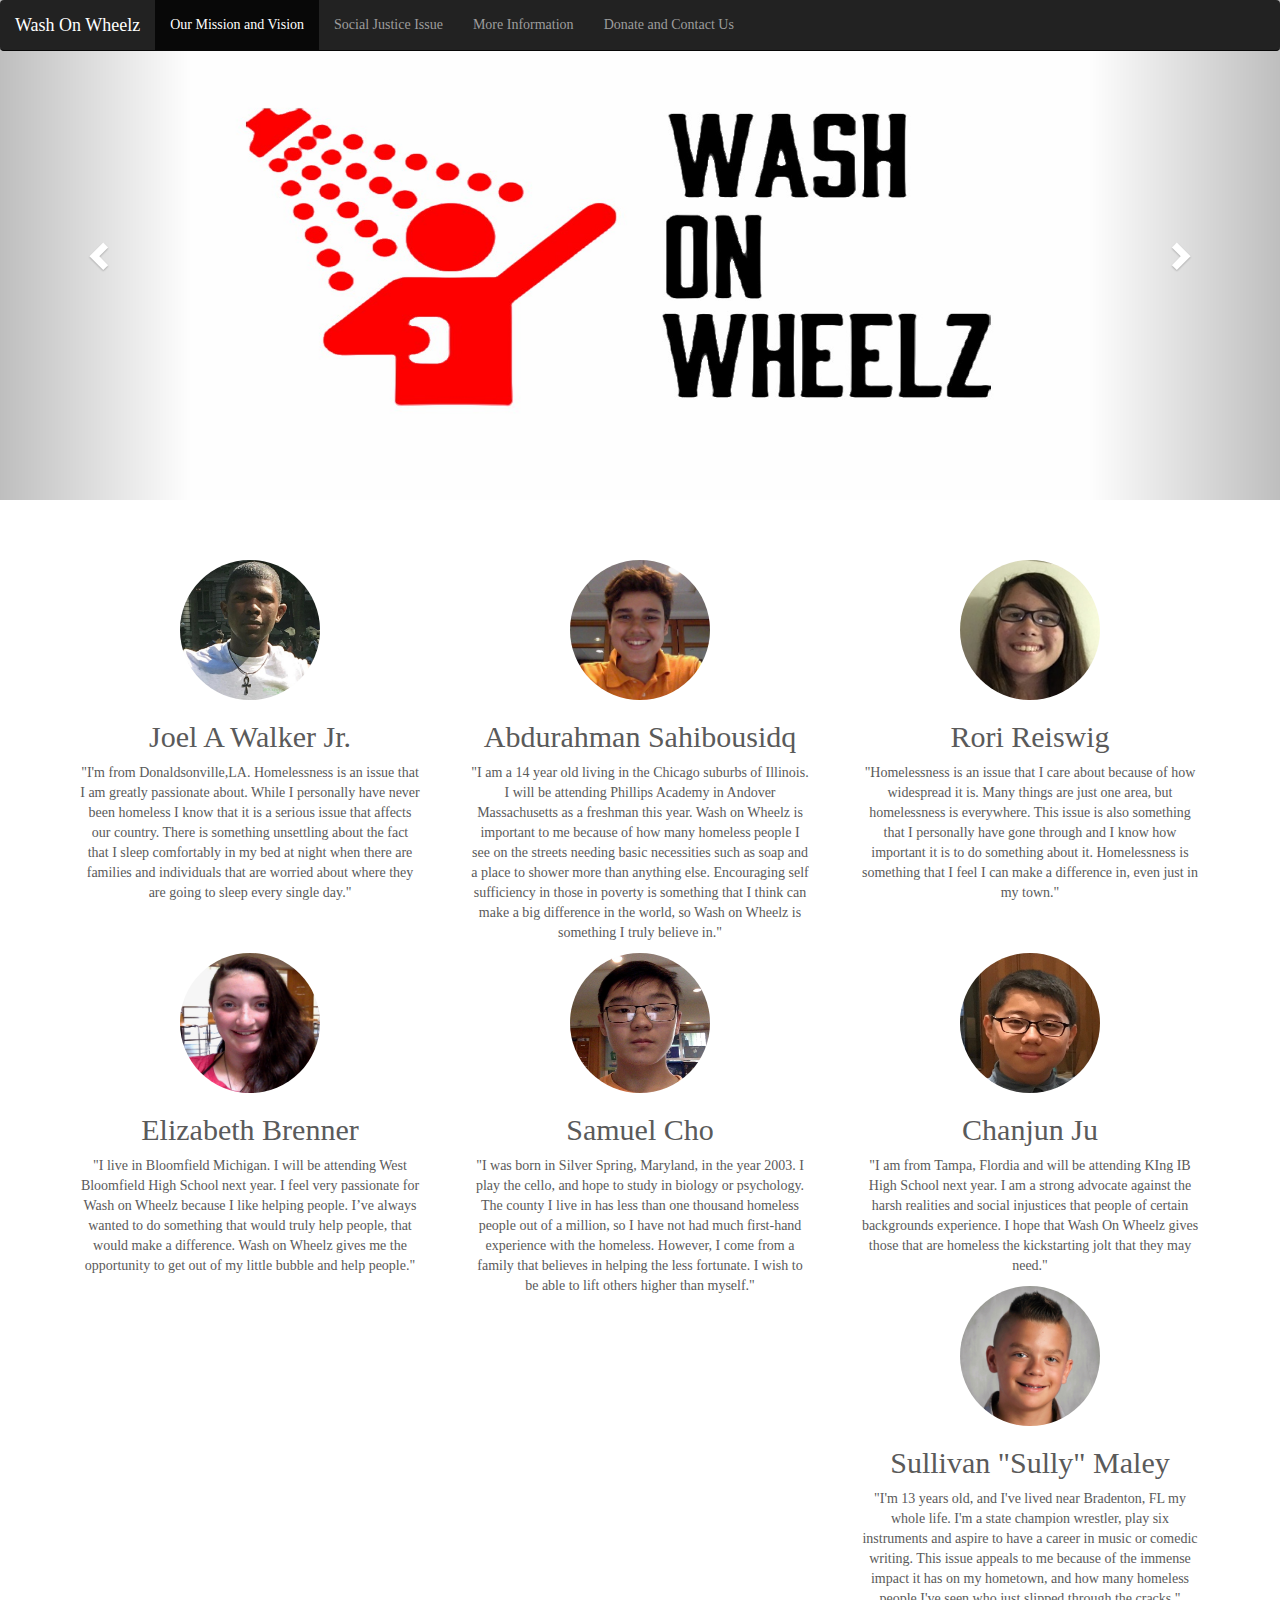
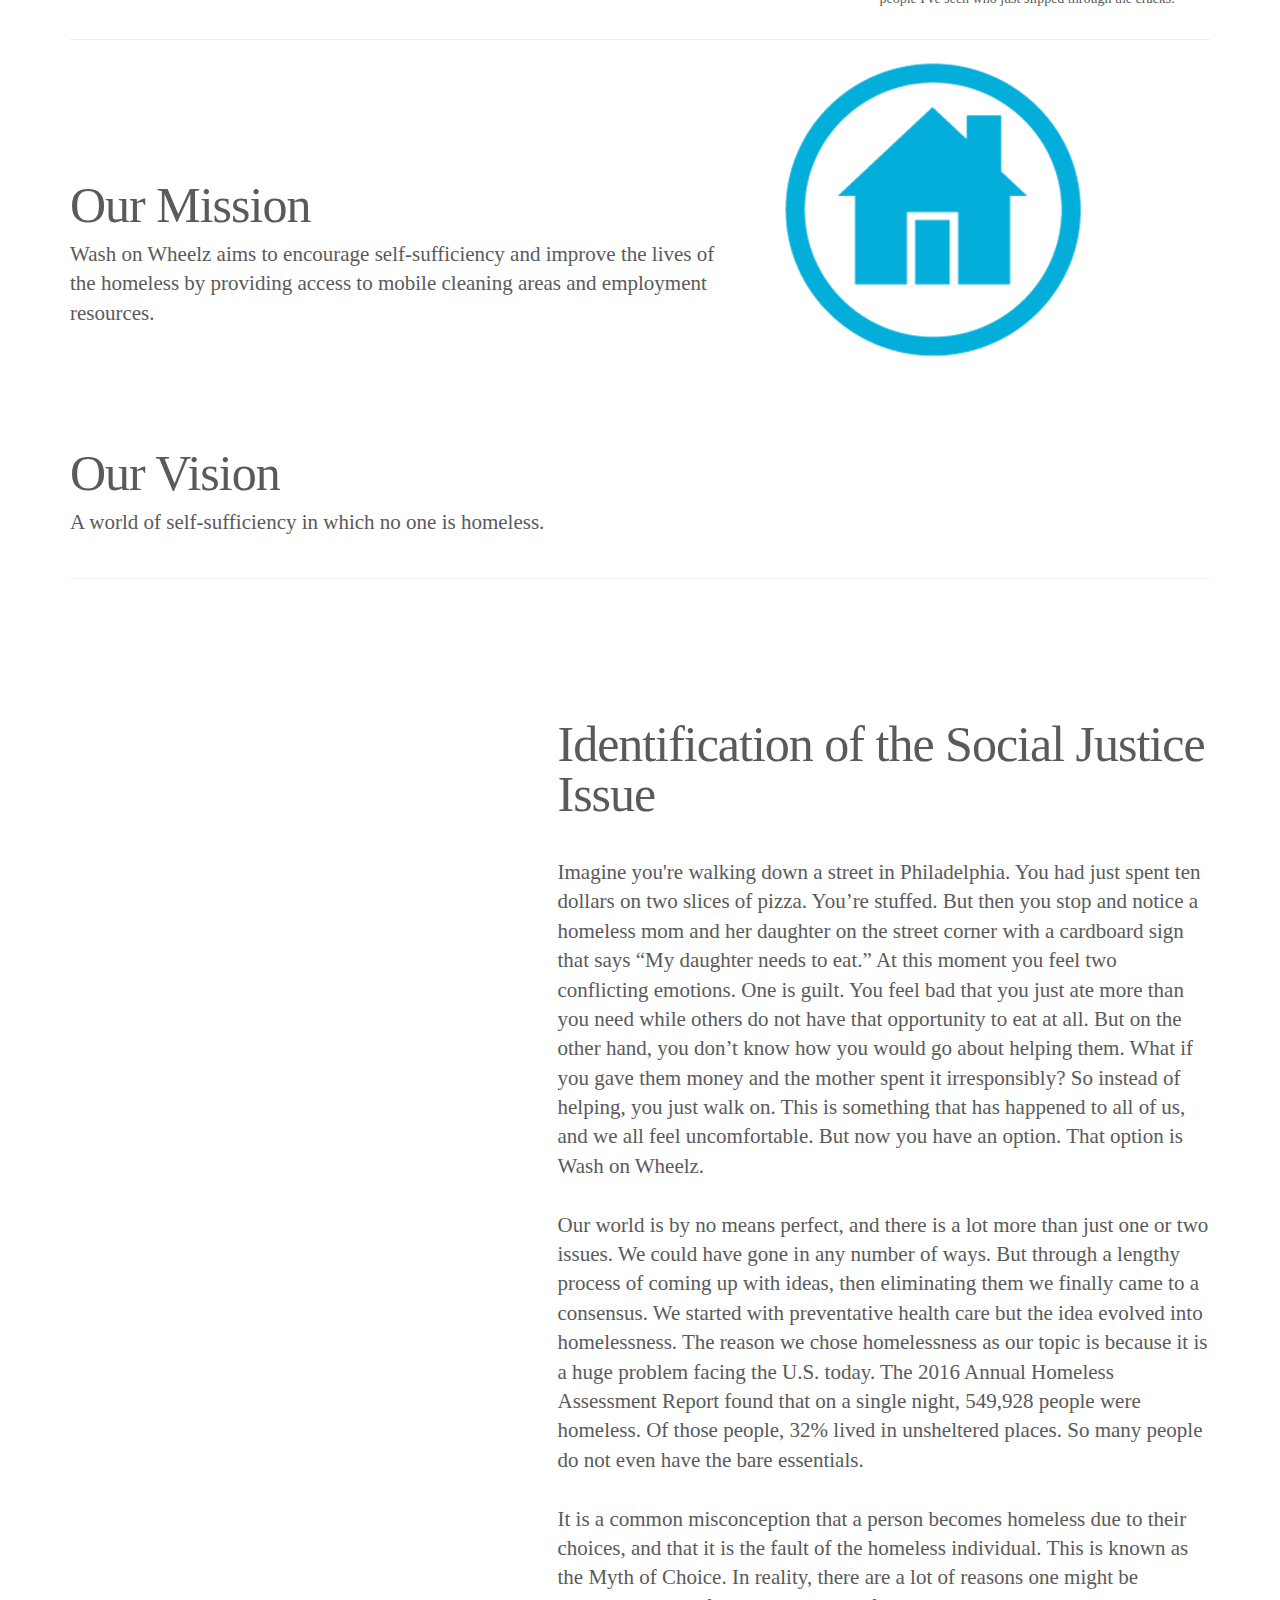
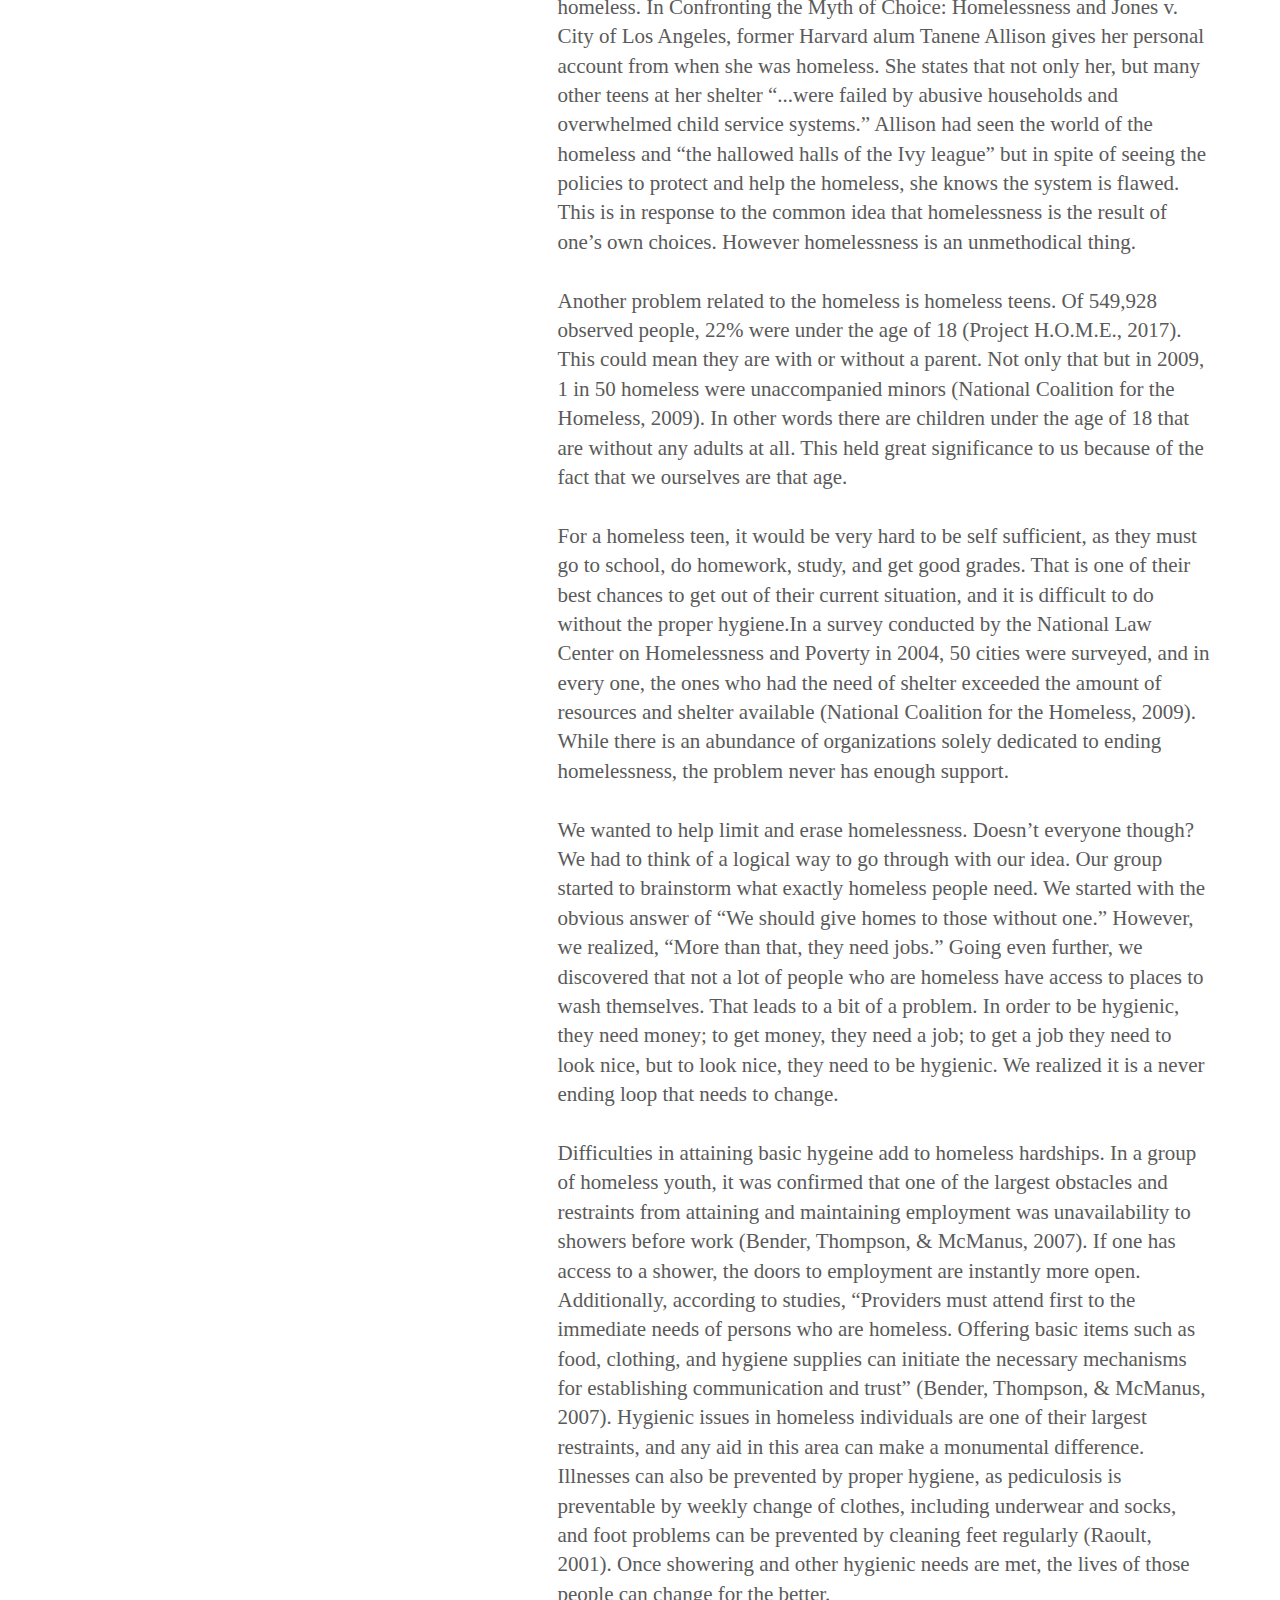
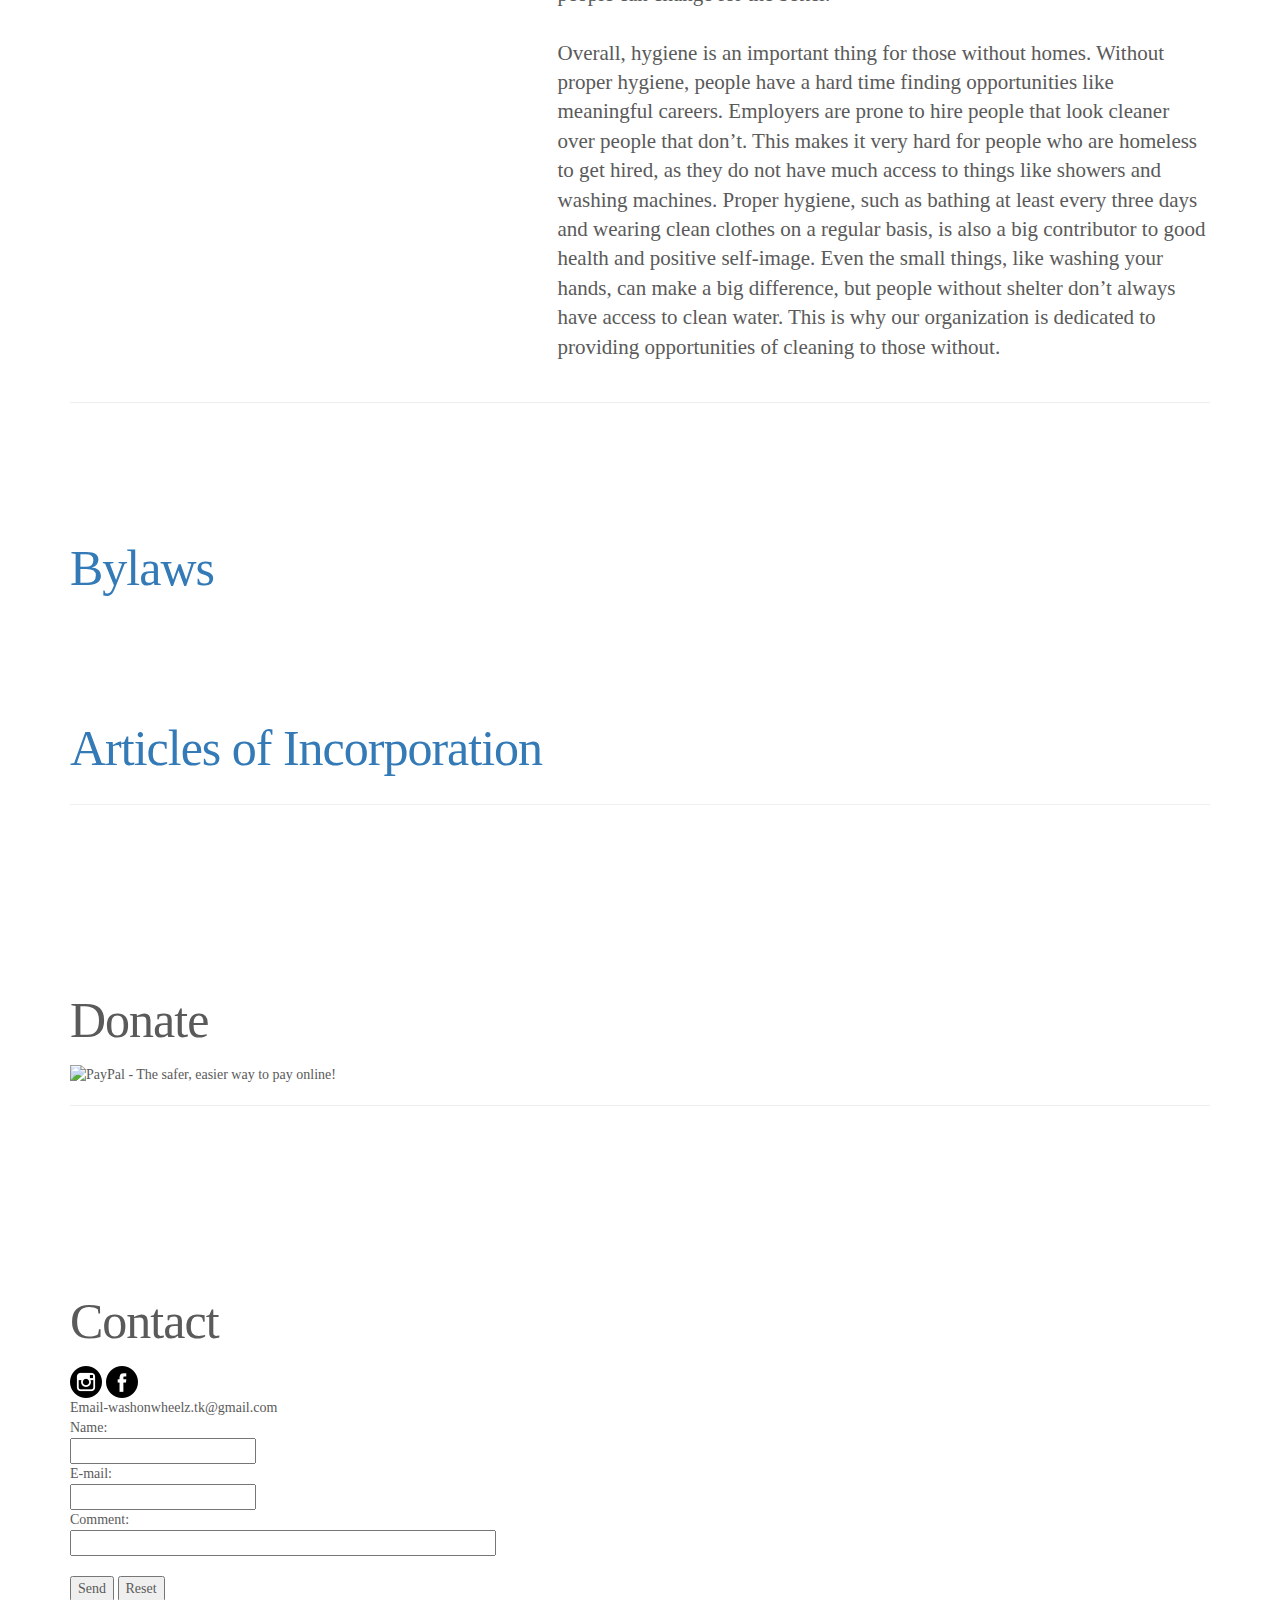
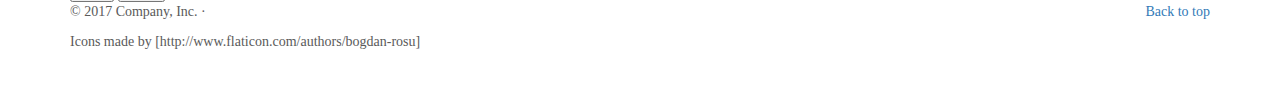
==== index.html @ 81d32723 "upload 9" ====
<!DOCTYPE html>
<html lang="en">
    <body style="font-family:futura;"></body>

        <body style="background-color:white">
    

    
  <head>
    <meta charset="utf-8">
    <meta http-equiv="X-UA-Compatible" content="IE=edge">
    <meta name="viewport" content="width=device-width, initial-scale=1">
    <!-- The above 3 meta tags *must* come first in the head; any other head content must come *after* these tags -->
    <meta name="description" content="">
    <meta name="author" content="">
    <link rel="icon" href="favicon.ico">

    <title>Wash On Wheelz</title>

    <!-- Bootstrap core CSS -->
    <link href="css/bootstrap.min.css" rel="stylesheet">

    <!-- IE10 viewport hack for Surface/desktop Windows 8 bug -->
    <link href="css/ie10-viewport-bug-workaround.css" rel="stylesheet">

    <!-- Just for debugging purposes. Don't actually copy these 2 lines! -->
    <!--[if lt IE 9]><script src="js/ie8-responsive-file-warning.js"></script><![endif]-->
    <script src="js/ie-emulation-modes-warning.js"></script>

    <!-- HTML5 shim and Respond.js for IE8 support of HTML5 elements and media queries -->
    <!--[if lt IE 9]>
      <script src="https://oss.maxcdn.com/html5shiv/3.7.3/html5shiv.min.js"></script>
      <script src="https://oss.maxcdn.com/respond/1.4.2/respond.min.js"></script>
    <![endif]-->

    <!-- Custom styles for this template -->
    <link href="css/carousel.css" rel="stylesheet">
    <link href="css/animate.css" rel="stylesheet"> </head>
<!-- NAVBAR
================================================== -->
    
  <body>
    <div class="navbar-wrapper">
      <div class="container">

        <nav class="navbar navbar-inverse navbar-fixed-top">
          <div class="container">
            <div class="navbar-header">
              <button type="button" class="navbar-toggle collapsed" data-toggle="collapse" data-target="#navbar" aria-expanded="false" aria-controls="navbar">
                <span class="sr-only">Toggle navigation</span>
                <span class="icon-bar"></span>
                <span class="icon-bar"></span>
                <span class="icon-bar"></span>
              </button>
              <a class="navbar-brand" href="#">Wash On Wheelz</a>
            </div>
            <div id="navbar" class="navbar-collapse collapse">
              <ul class="nav navbar-nav">
                <li class="active"><a href="#m/v">Our Mission and Vision</a></li>
                <li><a href="#SJI">Social Justice Issue</a></li>
                <li><a href="#info">More Information</a></li>
                <li><a href="#D/C">Donate and Contact Us</a></li>
              </ul>
            </div>
          </div>
        </nav>

      </div>
    </div>


    <!-- Carousel
    ================================================== -->
    <div id="myCarousel" class="carousel slide" data-ride="carousel">
      <!-- Indicators -->
     
      <div class="carousel-inner" role="listbox">
        <div class="item active">
          <img class="first-slide animated fadeInDown" src="img/Logo.jpg" alt="First slide">
          <div class="container">
            <div class="carousel-caption">

              
            </div>
          </div>
        </div>
        <div class="item">
          <img class="second-slide animated fadeInDown" src="img/rawImage.jpg" alt="Second slide">
          <div class="container">
            <div class="carousel-caption">
              
            
            </div>
          </div>
        </div>
        <div class="item">
          <img class="third-slide animated fadeInDown" src="img/7.jpg" alt="Third slide">
          <div class="container">
            <div class="carousel-caption">

            </div>
          </div>
        </div>
      
        <div class="item">
          <img class="fourth-slide animated fadeInDown" src="img/5.jpg" alt="Third slide">
          <div class="container">
            <div class="carousel-caption">
              
            </div>
          </div>
        </div>
          
          <div class="item">
          <img class="fifth-slide animated fadeInDown" src="img/cgroup.jpg" alt="Third slide">
          <div class="container">
            <div class="carousel-caption">
              
            </div>
          </div>
        </div>
      
      <a class="left carousel-control" href="#myCarousel" role="button" data-slide="prev">
        <span class="glyphicon glyphicon-chevron-left" aria-hidden="true"></span>
        <span class="sr-only">Previous</span>
      </a>
      <a class="right carousel-control" href="#myCarousel" role="button" data-slide="next">
        <span class="glyphicon glyphicon-chevron-right" aria-hidden="true"></span>
        <span class="sr-only">Next</span>
      </a>
    </div><!-- /.carousel -->
      </div>

    <!-- Marketing messaging and featurettes
    ================================================== -->
    <!-- Wrap the rest of the page in another container to center all the content. -->

    <div class="container marketing">

      <!-- Three columns of text below the carousel -->
      <div class="row animated zoomIn">
        <div class="col-lg-4">
          <img class="img-circle" src="img/biopic.jpg" alt="Generic placeholder image" width="140" height="140">
          <h2>Joel A Walker Jr.</h2>
          <p>"I'm from Donaldsonville,LA. Homelessness is an issue that I am greatly passionate about. While I personally have never been homeless I know that it is a serious issue that affects our country. There is something unsettling about the fact that I sleep comfortably in my bed at night when there are families and individuals that are worried about where they are going to sleep every single day."</p>
            
        
         
        </div><!-- /.col-lg-4 -->
        
          <div class="col-lg-4">
          <img class="img-circle" src="img/ab.jpg" alt="Generic placeholder image" width="140" height="140">
          <h2>Abdurahman Sahibousidq</h2>
          <p> "I am a 14 year old living in the Chicago suburbs of Illinois. I will be attending Phillips Academy in Andover Massachusetts as a freshman this year. Wash on Wheelz is important to  me because of how many homeless people I see on the streets needing basic necessities such as soap and a place to shower more than anything else. Encouraging self sufficiency in those in poverty is something that I think can make a big difference in the world, so Wash on Wheelz is something I truly believe in."</p>
          
        </div><!-- /.col-lg-4 -->
       
          <div class="col-lg-4">
          <img class="img-circle" src="img/rori.JPG" alt="Generic placeholder image" width="140" height="140">
          <h2>Rori Reiswig</h2>
          <p>"Homelessness is an issue that I care about because of how widespread it is. Many things are just one area, but homelessness is everywhere. This issue is also something that I personally have gone through and I know how important it is to do something about it. Homelessness is something that I feel I can make a difference in, even just in my town."</p>
          
            </div><!-- /.col-lg-4 -->
            </div><!-- /.row -->
           
            <div class="row animated zoomIn">
            <div class="col-lg-4">
          <img class="img-circle" src="img/lily.jpg" alt="Generic placeholder image" width="140" height="140">
         <h2>Elizabeth Brenner</h2>
          <p>"I live in Bloomfield Michigan. I will be attending West Bloomfield High School next year. I feel very passionate for Wash on Wheelz because I like helping people. I’ve always wanted to do something that would truly help people, that would make a difference. Wash on Wheelz gives me the opportunity to get out of my little bubble and help people."</p>
          
          </div><!-- /.col-lg-4 -->      
         
                
                
        <div class="col-lg-4">
          <img class="img-circle" src="img/sam.jpg" alt="Generic placeholder image" width="140" height="140">
          <h2>Samuel Cho</h2>
          <p> "I was born in Silver Spring, Maryland, in the year 2003. I play the cello, and hope to study in biology or psychology. The county I live in has less than one thousand homeless people out of a million, so I have not had much first-hand experience with the homeless. However, I come from a family that believes in helping the less fortunate. I wish to be able to lift others higher than myself."</p>
          
            </div><!-- /.col-lg-4 -->
         
            
            
        <div class="col-lg-4">
          <img class="img-circle" src="img/chan.jpg" alt="Generic placeholder image" width="140" height="140">
          <h2>Chanjun Ju</h2>
        
              <p>"I am from Tampa, Flordia and will be attending KIng IB High School next year. I am a strong advocate against the harsh realities and social injustices that people of certain backgrounds experience. I hope that Wash On Wheelz gives those that are homeless the kickstarting jolt that they may need."</p>
          
        </div><!-- /.col-lg-4 -->    
        
            <div class="col-lg-4">
          <img class="img-circle" src="img/Sully.jpg" alt="Generic placeholder image" width="140" height="140">
          <h2>Sullivan "Sully" Maley</h2>
          <p>"I'm 13 years old, and I've lived near Bradenton, FL my whole life. I'm a state champion wrestler, play six instruments and aspire to have a career in music or comedic writing. This issue appeals to me because of the immense impact it has on my hometown, and how many homeless people I've seen who just slipped through the cracks."</p>
          
        </div><!-- /.col-lg-4 -->
        </div>
      </div>
      
         
         
       <div class="container marketing">
      

      <!-- START THE FEATURETTES -->

      <hr class="featurette-divider">

      <div class="row featurette" id="m/v">
        <div class="col-md-7">
          <h2 class="featurette-heading">Our Mission</h2>
          <p class="lead"> Wash on Wheelz aims to encourage self-sufficiency and improve the lives of the homeless by providing access to mobile cleaning areas and employment resources.
</p>
            
            <h2 class="featurette-heading">Our Vision </h2>
          <p class="lead">A world of self-sufficiency in which no one is homeless.
</p>
        </div>
        
          <div class="col-md-4">
         <img class="featurette-image img-responsive center-block" data-
              src="img/unnamed.png" alt="house">
            
        </div>
      </div>

      <hr class="featurette-divider">

      <div class="row featurette" id="SJI">
        <div class="col-md-7 col-md-push-5">
          <h2 class="featurette-heading">Identification of the Social Justice Issue</h2>
          <p class="lead">
  <br>Imagine you're walking down a street in Philadelphia. You had just spent ten dollars on two slices of pizza. You’re stuffed. But then you stop and notice a homeless mom and her daughter on the street corner with a cardboard sign that says “My daughter needs to eat.” At this moment you feel two conflicting emotions. One is guilt. You feel bad that you just ate more than you need while others do not have that opportunity to eat at all. But on the other hand, you don’t know how you would go about helping them. What if you gave them money and the mother spent it irresponsibly? So instead of helping, you just walk on. This is something that has happened to all of us, and we all feel uncomfortable. But now you have an option. That option is Wash on Wheelz.<br>
	<br>Our world is by no means perfect, and there is a lot more than just one or two issues. We could have gone in any number of ways. But through a lengthy process of coming up with ideas, then eliminating them we finally came to a consensus. We started with preventative health care but the idea evolved into homelessness. The reason we chose homelessness as our topic is because it is a huge problem facing the U.S. today. The 2016 Annual Homeless Assessment Report found that on a single night, 549,928 people were homeless. Of those people, 32% lived in unsheltered places. So many people do not even have the bare essentials.<br>
	<br>It is a common misconception that a person becomes homeless due to their choices, and that it is the fault of the homeless individual. This is known as the Myth of Choice. In reality, there are a lot of reasons one might be homeless. In Confronting the Myth of Choice: Homelessness and Jones v. City of Los Angeles, former Harvard alum Tanene Allison gives her personal account from when she was homeless. She states that not only her, but many other teens at her shelter “...were failed by abusive households and overwhelmed child service systems.” Allison had seen the world of the homeless and “the hallowed halls of the Ivy league” but in spite of seeing the policies to protect and help the homeless, she knows the system is flawed. This is in response to the common idea that homelessness is the result of one’s own choices. However homelessness is an unmethodical thing.<br>
 <br>Another problem related to the homeless is homeless teens. Of 549,928 observed people, 22% were under the age of 18 (Project H.O.M.E., 2017). This could mean they are with or without a parent. Not only that but in 2009, 1 in 50 homeless were unaccompanied minors (National Coalition for the Homeless, 2009). In other words there are children under the age of 18 that are without any adults at all. This held great significance to us because of the fact that we ourselves are that age.<br> 
<br>For a homeless teen, it would be very hard to be self sufficient, as they must go to school, do homework, study, and get good grades. That is one of their best chances to get out of their current situation, and it is difficult to do without the proper hygiene.In a survey conducted by the National Law Center on Homelessness and Poverty in 2004, 50 cities were surveyed, and in every one, the ones who had the need of shelter exceeded the amount of resources and shelter available (National Coalition for the Homeless, 2009). While there is an abundance of organizations solely dedicated to ending homelessness, the problem never has enough support.<br>
<br>We wanted to help limit and erase homelessness. Doesn’t everyone though? We had to think of a logical way to go through with our idea. Our group started to brainstorm what exactly homeless people need. We started with the obvious answer of “We should give homes to those without one.” However, we realized, “More than that, they need jobs.” Going even further, we discovered that not a lot of people who are homeless have access to places to wash themselves. That leads to a bit of a problem. In order to be hygienic, they need money; to get money, they need a job; to get a job they need to look nice, but to look nice, they need to be hygienic. We realized it is a never ending loop that needs to change.<br>
<br>Difficulties in attaining basic hygeine add to homeless hardships. In a group of homeless youth, it was confirmed that one of the largest obstacles and restraints from attaining and maintaining employment was unavailability to showers before work (Bender, Thompson, & McManus, 2007). If one has access to a shower, the doors to employment are instantly more open. Additionally, according to studies, “Providers must attend first to the immediate needs of persons who are homeless. Offering basic items such as food, clothing, and hygiene supplies can initiate the necessary mechanisms for establishing communication and trust” (Bender, Thompson, & McManus, 2007). Hygienic issues in homeless individuals are one of their largest restraints, and any aid in this area can make a monumental difference. Illnesses can also be 	prevented by proper hygiene, as pediculosis is preventable by weekly change of clothes, including underwear and socks, and foot problems can be prevented by cleaning feet regularly (Raoult, 2001). Once showering and other hygienic needs are met, the lives of those people can change for the better.<br>
<br>Overall, hygiene is an important thing for those without homes. Without proper hygiene, people have a hard time finding opportunities like meaningful careers. Employers are prone to hire people that look cleaner over people that don’t. This makes it very hard for people who are homeless to get hired, as they do not have much access to things like showers and washing machines. Proper hygiene, such as bathing at least every three days and wearing clean clothes on a regular basis, is also a big contributor to good health and positive self-image. Even the small things, like washing your hands, can make a big difference, but people without shelter don’t always have access to clean water. This is why our organization is dedicated to providing opportunities of cleaning to those without. 


</p>
        </div>
        <div class="col-md-5 col-md-pull-7">
    
        </div>
      </div>

      <hr class="featurette-divider">

      <div class="row featurette" id="info">
        <div class="col-md-7">
          <h3 class="featurette-heading"> <a href="img/bylaws.pdf" target="_blank">Bylaws</a></h3>
        </div>
      </div>
          
          <div class="row featurette">
        <div class="col-md-7">
          <h3 class="featurette-heading"> <a href="img/A1.pdf" target="_blank">Articles of Incorporation</a></h3>
        </div>
          
          
          
        <div class="col-md-7 col-md-push-5">
          
        </div>
      </div>

      <hr class="featurette-divider">
              <div class="row featurette" id="D/C">
        <div class="col-md-7">
          <h2 class="featurette-heading"><br>Donate</h2>
            <p class="lead"></p>
              <form action="https://www.paypal.com/cgi-bin/webscr" method="post" target="_blank">
<input type="hidden" name="cmd" value="_donations">
<input type="hidden" name="business" value="3ZB4UK7BJDA9W">
<input type="hidden" name="lc" value="US">
<input type="hidden" name="item_name" value="Wash on Wheels">
<input type="hidden" name="currency_code" value="USD">
<input type="hidden" name="bn" value="PP-DonationsBF:donatebutton.gif:NonHosted">
                                 
                  
<input type="image" src="http://images.acswebnetworks.com/1/2021/donatebutton.gif" border="0" name="submit" alt="PayPal - The safer, easier way to pay online!">
<img alt="" border="0" src="https://www.paypalobjects.com/en_US/i/scr/pixel.gif" width="1" height="1">
                  
</form> 
                  </div>             

        </div>
          <div>       
         <hr class="featurette-divider">
              <div class="row featurette">
            <div class="col-md-7">
         <h2 class="featurette-heading"><br>Contact</h2>
          
            <p class="lead"></p>
                <a href="https://www.instagram.com/washonwheelz/"
                 target="_blank"><img src="img/igicon.png"/></a>
                
               
                <a href="https://www.facebook.com/WOWZ2017/"
                    target="_blank"><img src="img/fblogo.png"/></a>
           
                <br>Email-washonwheelz.tk@gmail.com
            
                
            

<form action="mailto:someone@example.com" method="post" enctype="text/plain">
Name:<br>
<input type="text" name="name"><br>
E-mail:<br>
<input type="text" name="mail"><br>
Comment:<br>
<input type="text" name="comment" size="50"><br><br>
<input type="submit" value="Send">
<input type="reset" value="Reset">
</form>
                
                
        </div>
        <div class="col-md-5 col-md-pull-7">
          
            
          
                  </div>
      </div>
           </div>
           

      <!-- /END THE FEATURETTES -->


      <!-- FOOTER -->
      <footer>
        <p class="pull-right"><a href="#">Back to top</a></p>
          <p>&copy; 2017 Company, Inc. &middot;</p> 
          <p>Icons made by [http://www.flaticon.com/authors/bogdan-rosu] </p>
      </footer>

    </div><!-- /.container -->


    <!-- Bootstrap core JavaScript
    ================================================== -->
    <!-- Placed at the end of the document so the pages load faster -->
    <script src="https://ajax.googleapis.com/ajax/libs/jquery/1.12.4/jquery.min.js"></script>
    <script>window.jQuery || document.write('<script src="js/vendor/jquery.min.js"><\/script>')</script>
    <script src="js/bootstrap.min.js"></script>
    <!-- Just to make our placeholder images work. Don't actually copy the next line! -->
    <script src="js/vendor/holder.min.js"></script>
    <!-- IE10 viewport hack for Surface/desktop Windows 8 bug -->
    <script src="js/ie10-viewport-bug-workaround.js"></script>
                
 </body>
        </body>
  
</html>
---- css/ie10-viewport-bug-workaround.css ----
/*!
 * IE10 viewport hack for Surface/desktop Windows 8 bug
 * Copyright 2014-2015 Twitter, Inc.
 * Licensed under MIT (https://github.com/twbs/bootstrap/blob/master/LICENSE)
 */

/*
 * See the Getting Started docs for more information:
 * http://getbootstrap.com/getting-started/#support-ie10-width
 */
@-ms-viewport     { width: device-width; }
@-o-viewport      { width: device-width; }
@viewport         { width: device-width; }
---- css/carousel.css ----
/* GLOBAL STYLES
-------------------------------------------------- */
/* Padding below the footer and lighter body text */

body {
  padding-bottom: 40px;
  color: #5a5a5a;
}


/* CUSTOMIZE THE NAVBAR
-------------------------------------------------- */

/* Special class on .container surrounding .navbar, used for positioning it into place. */
.navbar-wrapper {
  position: absolute;
  top:0;
  right: 0;
  left: 0;
  z-index: 20;
}

/* Flip around the padding for proper display in narrow viewports */
.navbar-wrapper > .container {
  padding-right: 0;
  padding-left: 0;
}
.navbar-wrapper .navbar {
  padding-right: 15px;
  padding-left: 15px;
}
.navbar-wrapper .navbar .container {
  width: auto;
}


/* CUSTOMIZE THE CAROUSEL
-------------------------------------------------- */

/* Carousel base class */
.carousel {
  height: 500px;
  margin-bottom: 60px;
}
/* Since positioning the image, we need to help out the caption */
.carousel-caption {
  z-index: 10;
}

/* Declare heights because of positioning of img element */
.carousel .item {
  height: 500px;
  background-color: #777;
}
.carousel-inner > .item > img {
  position: absolute;
  top: 0;
  left: 0;
  min-width: 100%;
  height: 500px;
}


/* MARKETING CONTENT
-------------------------------------------------- */

/* Center align the text within the three columns below the carousel */
.marketing .col-lg-4 {
  margin-bottom: 0px;
  text-align: center;
}
.marketing h2 {
  font-weight: normal;
}
.marketing .col-lg-4 p {
  margin-right: 10px;
  margin-left: 10px;
}


/* Featurettes
------------------------- */

.featurette-divider {
  margin: 20px 0; /* Space out the Bootstrap <hr> more */
}

/* Thin out the marketing headings */
.featurette-heading {
  font-weight: 300;
  line-height: 1;
  letter-spacing: -1px;
}


/* RESPONSIVE CSS
-------------------------------------------------- */

@media (min-width: 768px) {
  /* Navbar positioning foo */
  .navbar-wrapper {
    margin-top: 20px;
  }
  .navbar-wrapper .container {
    padding-right: 15px;
    padding-left: 15px;
  }
  .navbar-wrapper .navbar {
    padding-right: 0;
    padding-left: 0;
  }

  /* The navbar becomes detached from the top, so we round the corners */
  .navbar-wrapper .navbar {
    border-radius: 4px;
  }

  /* Bump up size of carousel content */
  .carousel-caption p {
    margin-bottom: 20px;
    font-size: 21px;
    line-height: 1.4;
  }

  .featurette-heading {
    font-size: 50px;
  }
}

@media (min-width: 992px) {
  .featurette-heading {
    margin-top: 120px;
  }
}
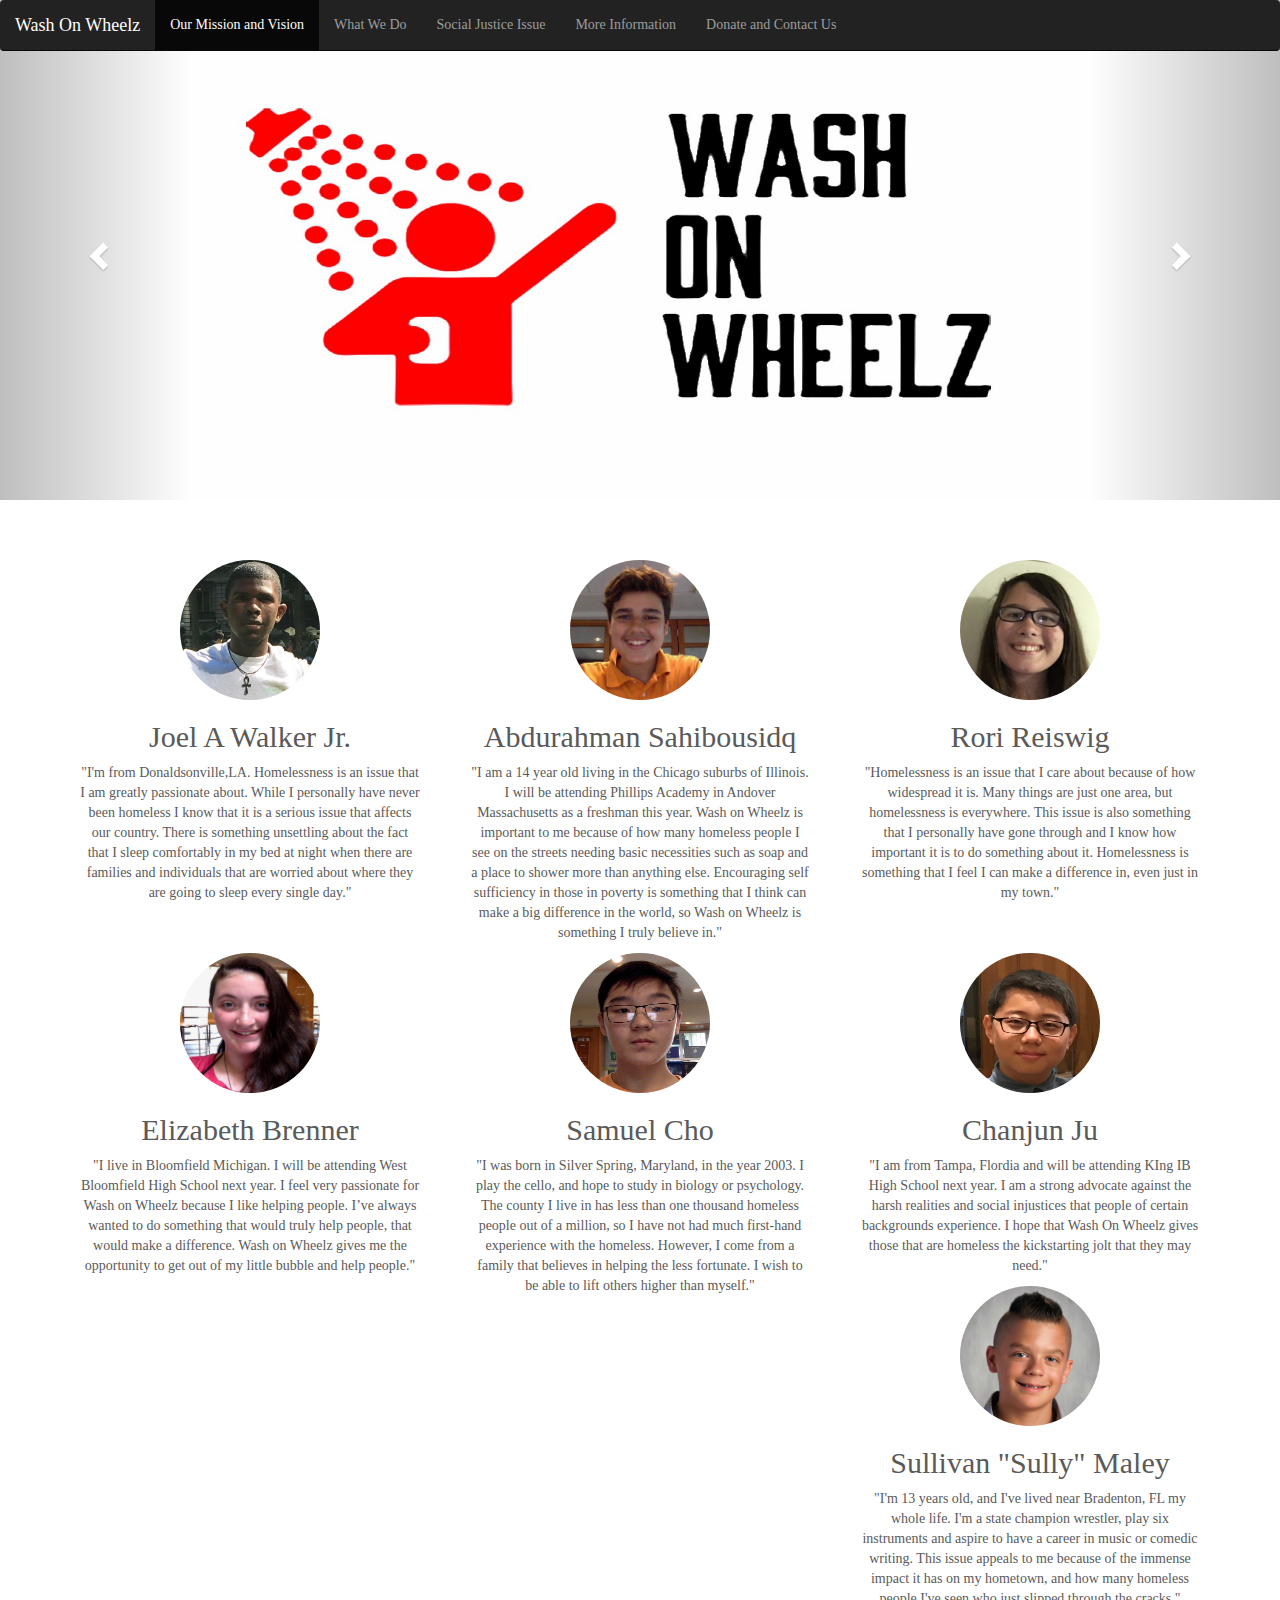
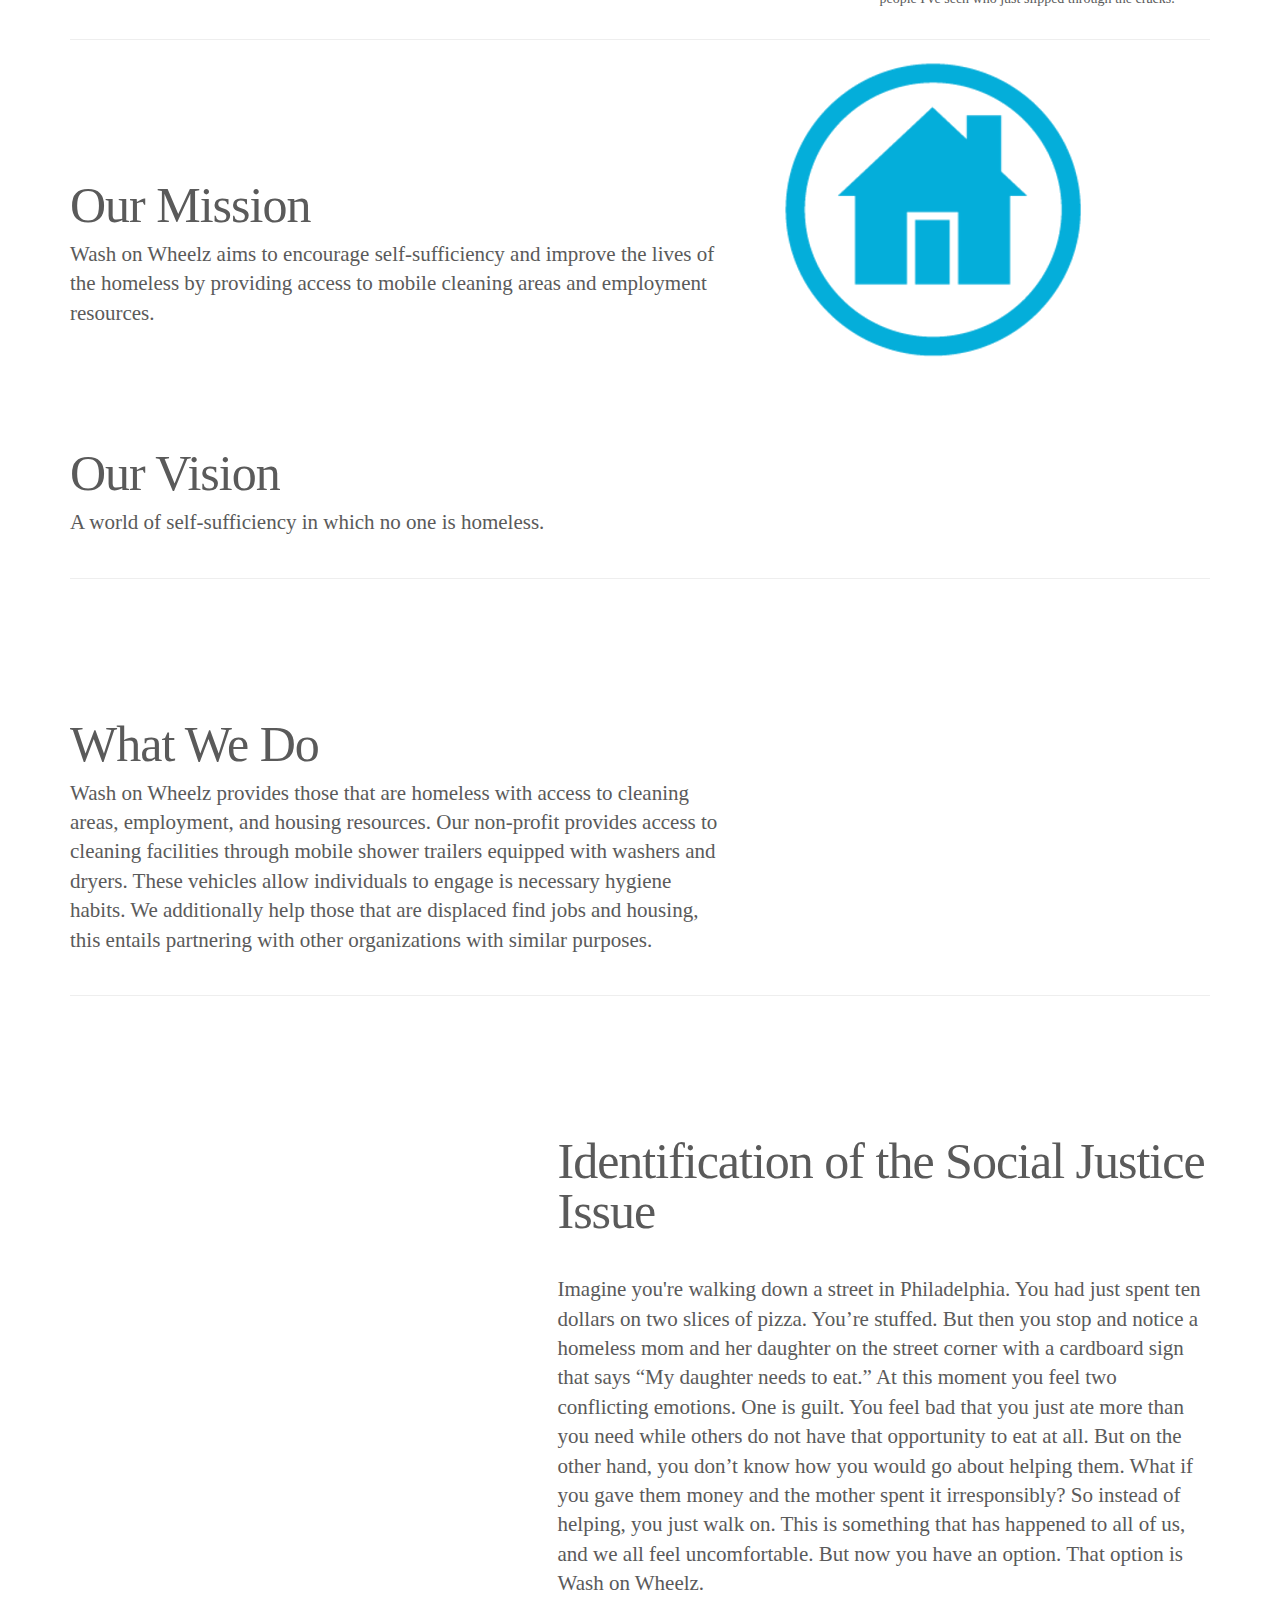
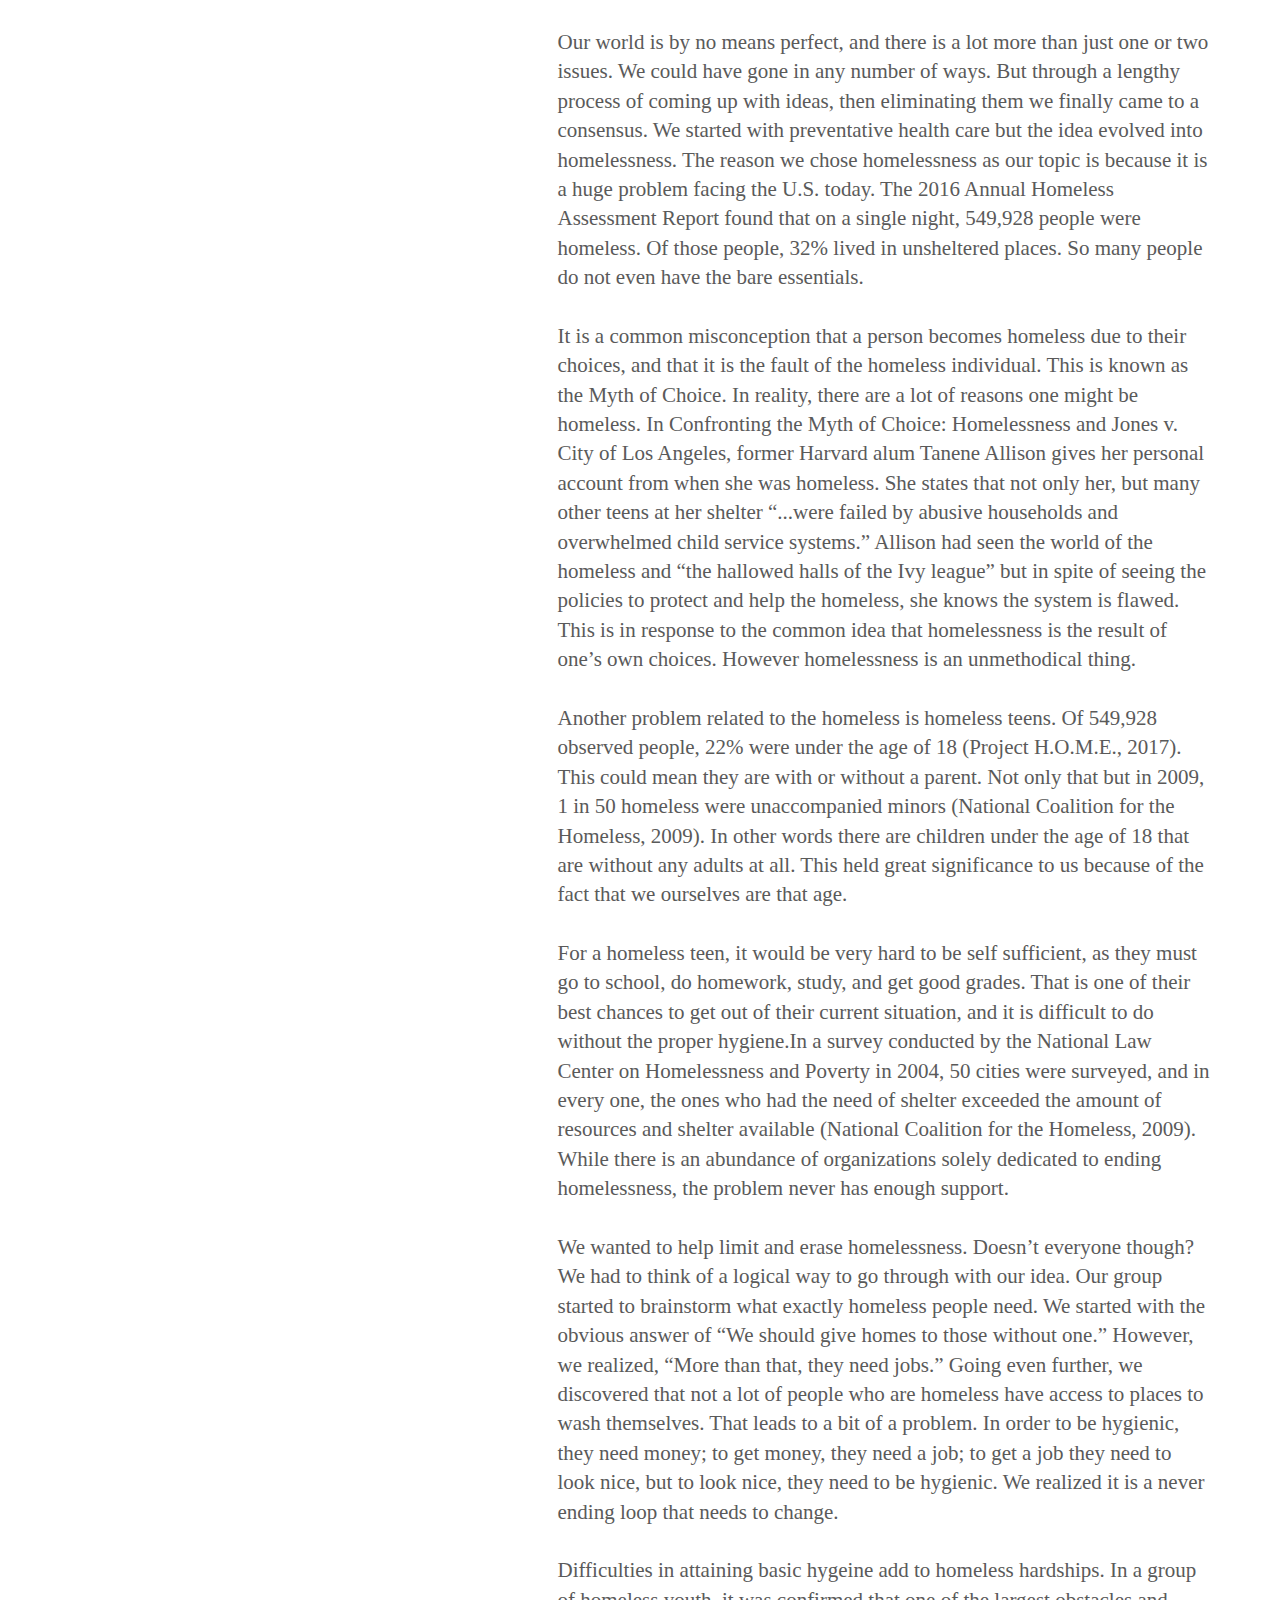
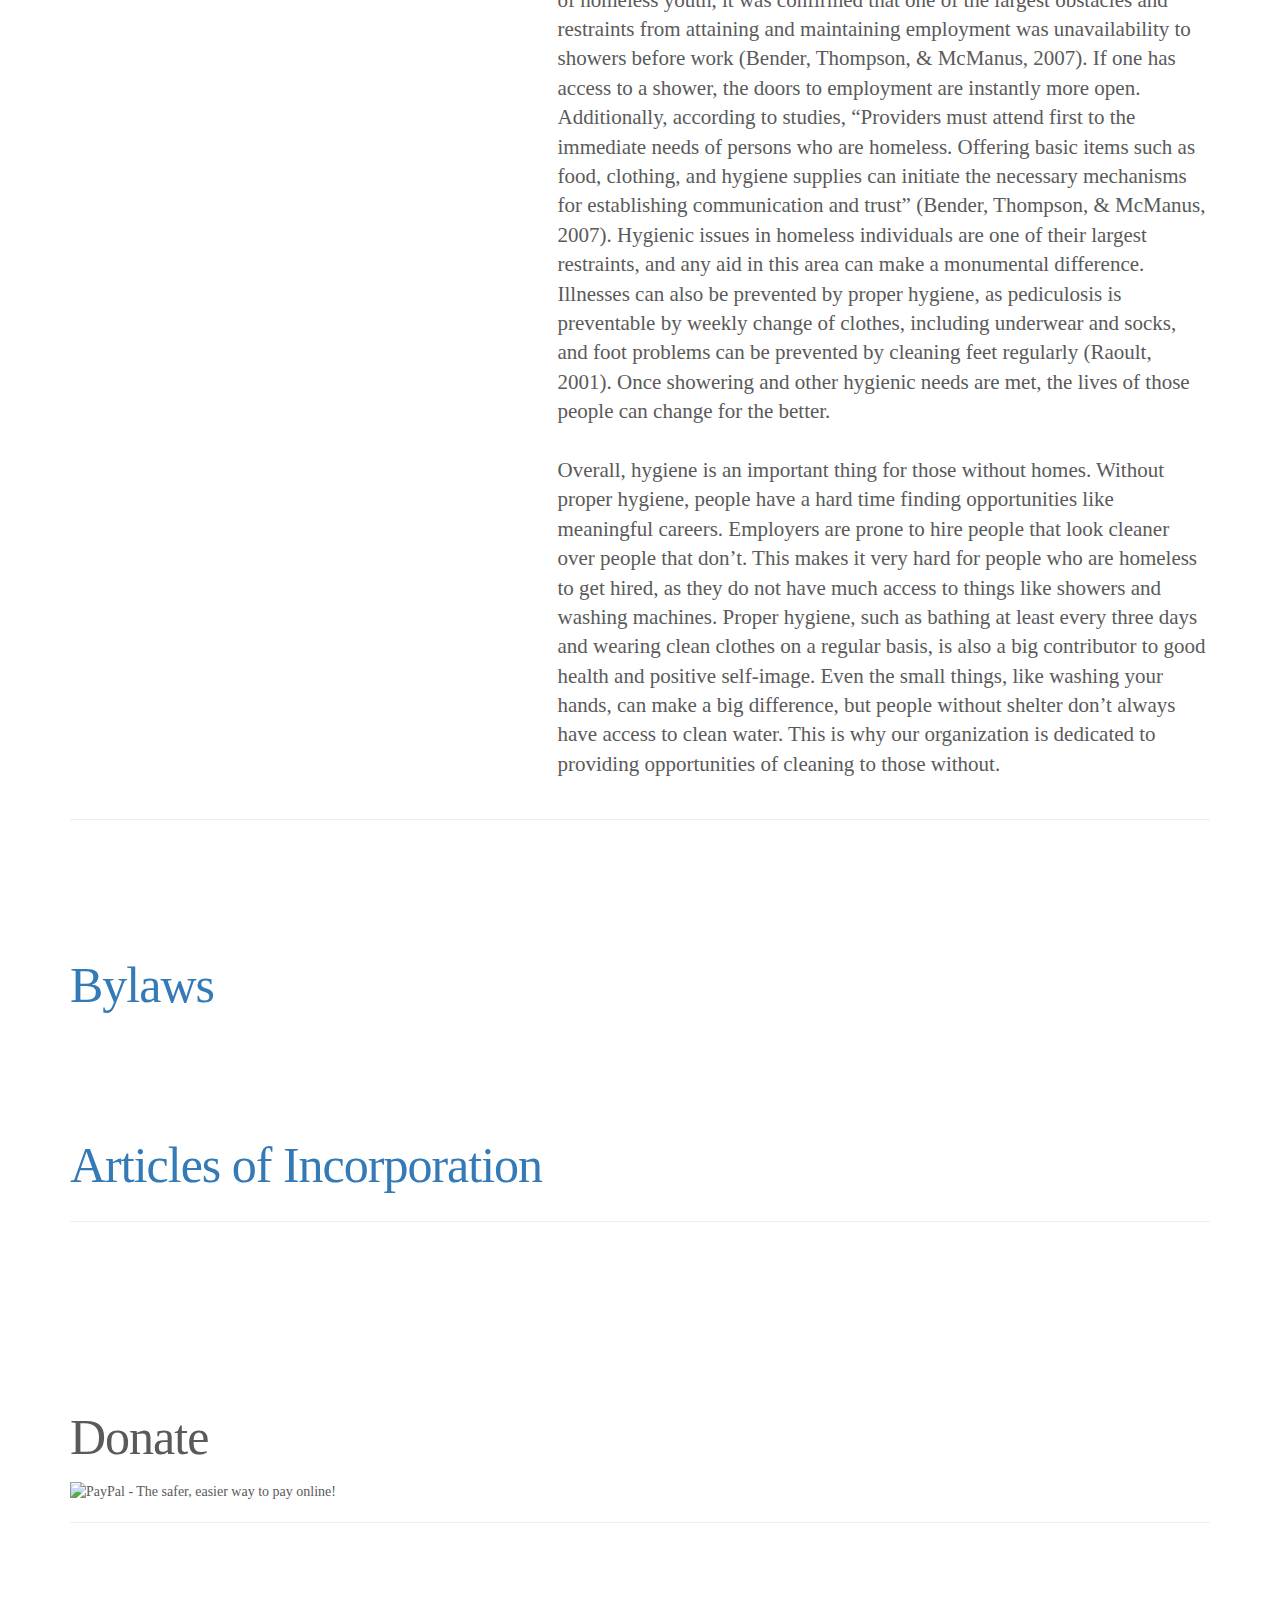
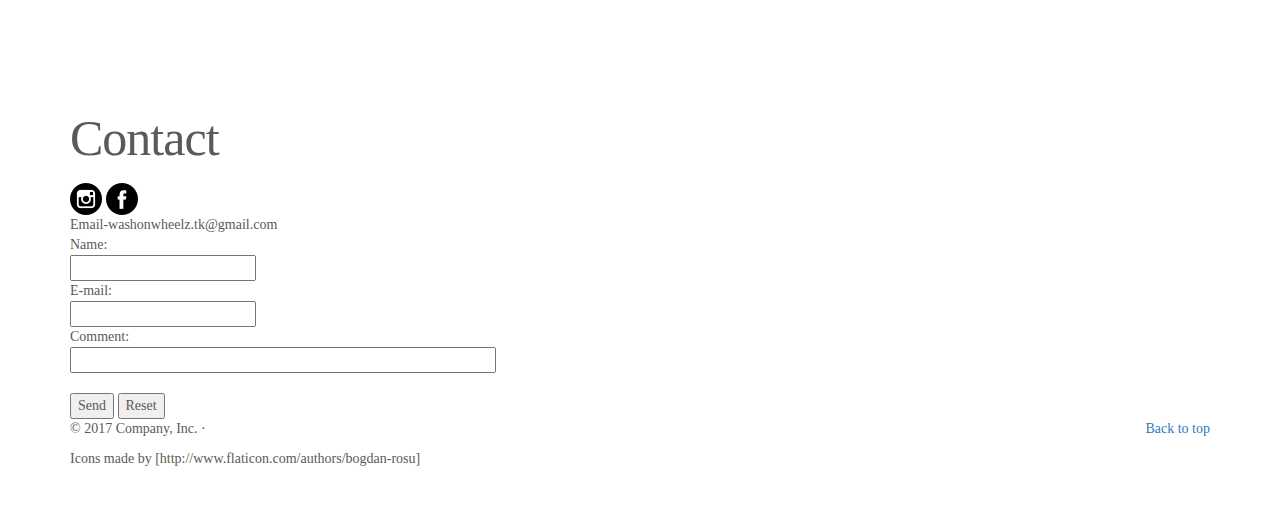
==== commit a1041a31: "upload 12" ====
--- a/index.html
+++ b/index.html
@@ -58,6 +58,7 @@
             <div id="navbar" class="navbar-collapse collapse">
               <ul class="nav navbar-nav">
                 <li class="active"><a href="#m/v">Our Mission and Vision</a></li>
+                  <li><a href="#WWD">What We Do</a></li>
                 <li><a href="#SJI">Social Justice Issue</a></li>
                 <li><a href="#info">More Information</a></li>
                 <li><a href="#D/C">Donate and Contact Us</a></li>
@@ -226,6 +227,29 @@
             
         </div>
       </div>
+           <hr class="featurette-divider">
+
+      <div class="row featurette" id="WWD">
+        <div class="col-md-7">
+          <h2 class="featurette-heading">What We Do</h2>
+          <p class="lead"> Wash on Wheelz provides those that are homeless with access to cleaning areas, employment, and housing resources. Our non-profit provides access to cleaning facilities through mobile shower trailers equipped with washers and dryers. These vehicles allow individuals to engage is necessary hygiene habits. We additionally help those that are displaced find jobs and housing, this entails partnering with other organizations with similar purposes.
+</p>
+            
+           
+        </div>
+        
+          <div class="col-md-4">
+         
+            
+        </div>
+      </div>
+           
+           
+           
+           
+           
+           
+           
 
       <hr class="featurette-divider">
 
@@ -260,7 +284,7 @@
           
           <div class="row featurette">
         <div class="col-md-7">
-          <h3 class="featurette-heading"> <a href="img/A1.pdf" target="_blank">Articles of Incorporation</a></h3>
+          <h3 class="featurette-heading"> <a href="http://127.0.0.1:61464/img/A1.pdf" target="_blank">Articles of Incorporation</a></h3>
         </div>
           
           
@@ -310,7 +334,7 @@
                 
             
 
-<form action="mailto:someone@example.com" method="post" enctype="text/plain">
+<form action="mailto:washonwheelz.tk@gmail.com" method="post" enctype="text/plain">
 Name:<br>
 <input type="text" name="name"><br>
 E-mail:<br>
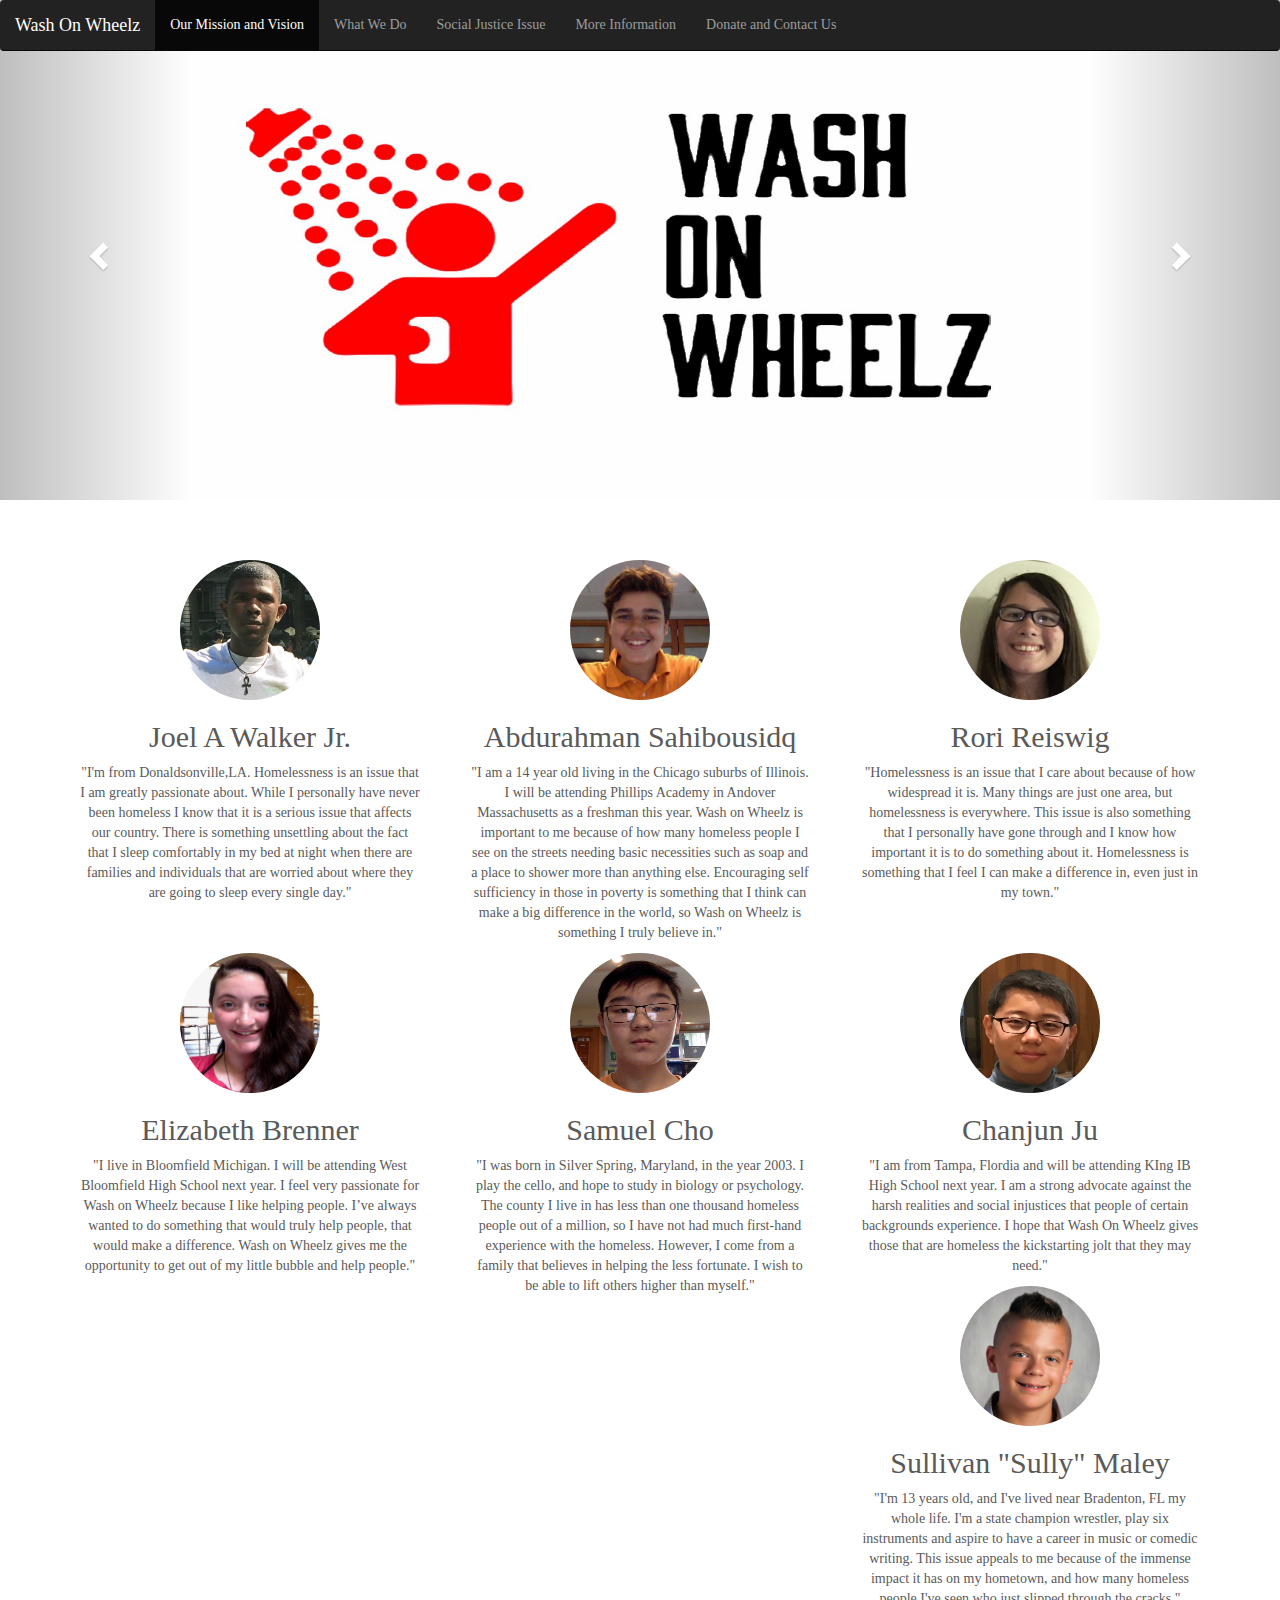
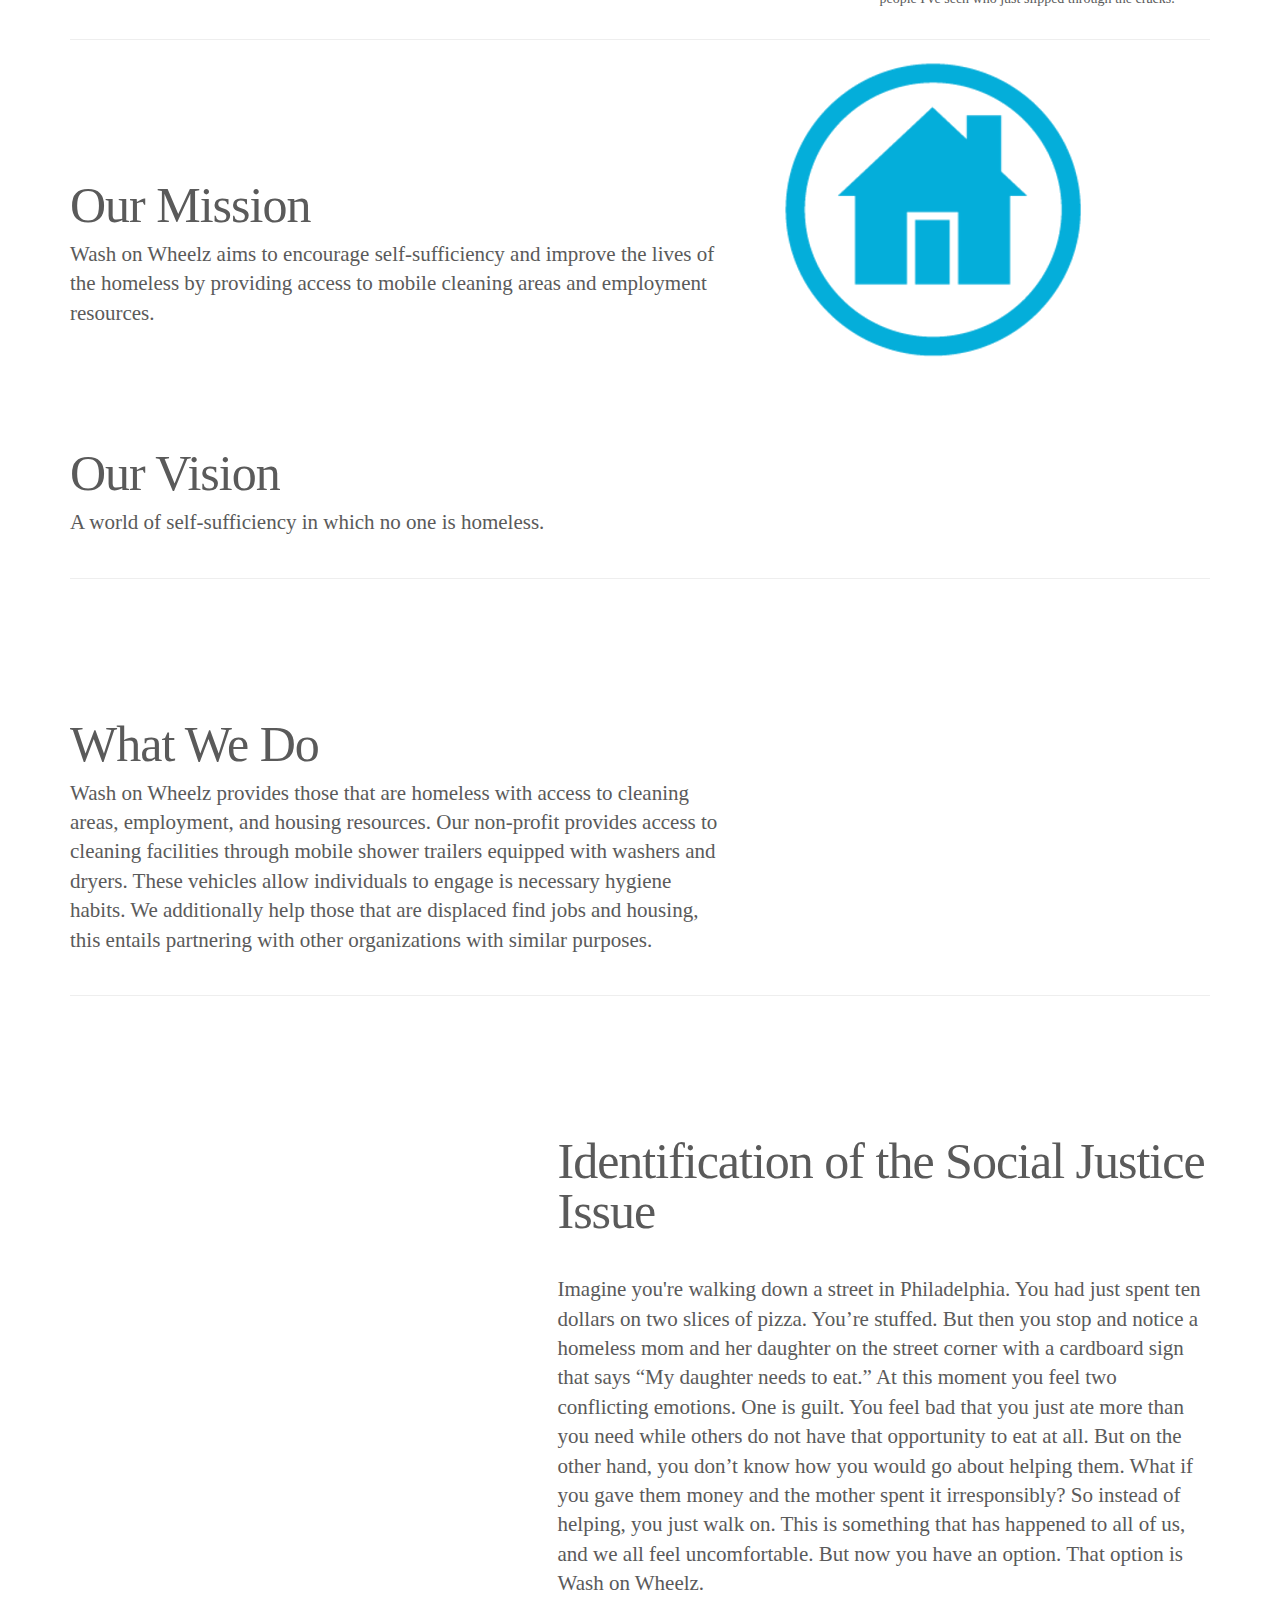
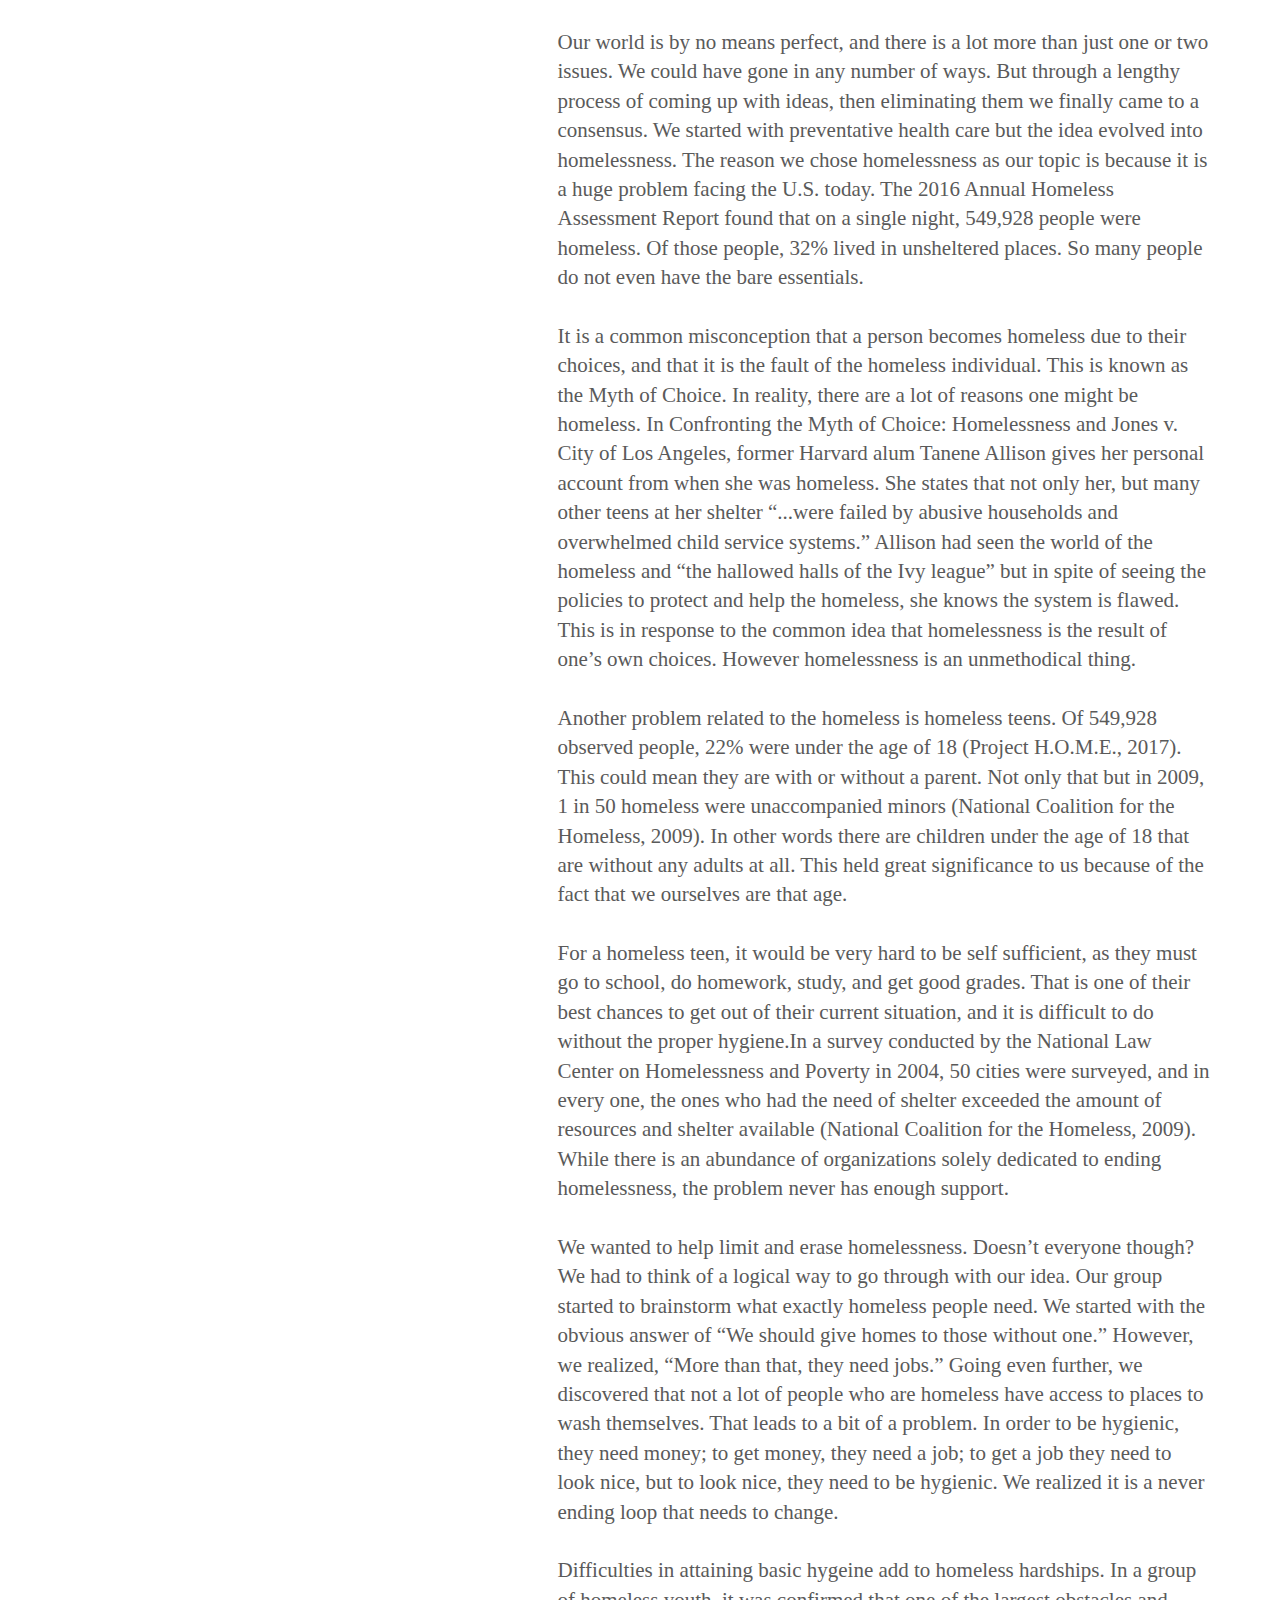
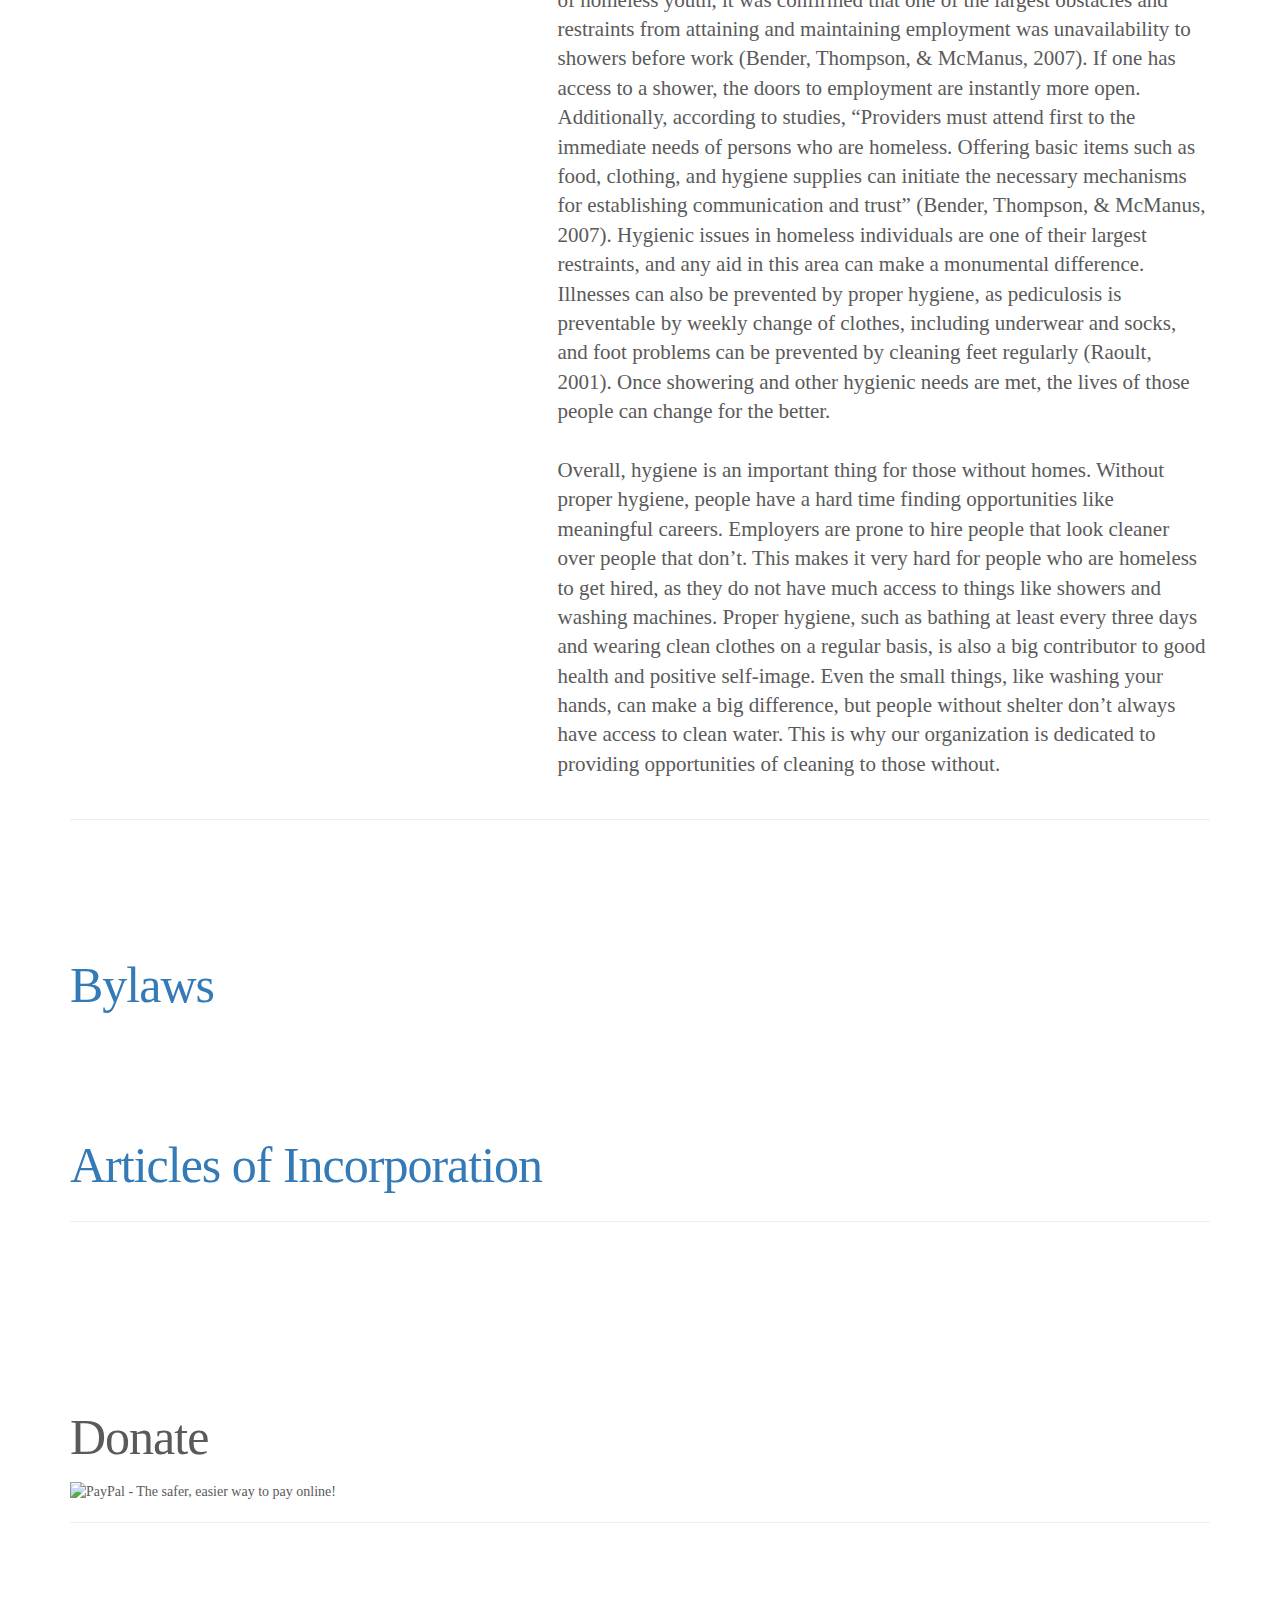
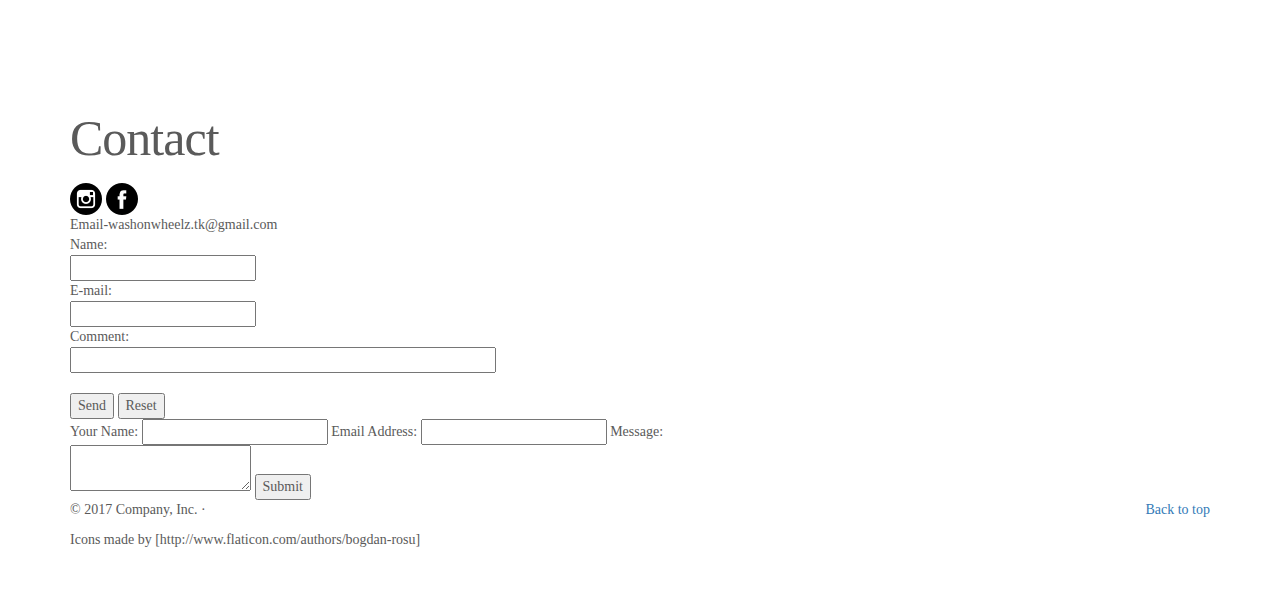
==== commit b3128761: "upload 14" ====
--- a/index.html
+++ b/index.html
@@ -346,6 +346,24 @@
 </form>
                 
                 
+                
+          <form method="post" name="contact_form"
+action="mailto:washonwheelz.tk@gmail.com">
+    Your Name:
+    <input type="text" name="name">
+    Email Address:
+    <input type="text" name="email">
+    Message:
+    <textarea name="message"></textarea>
+    <input type="submit" value="Submit">
+</form>      
+                
+                
+                
+                
+                
+                
+                
         </div>
         <div class="col-md-5 col-md-pull-7">
           
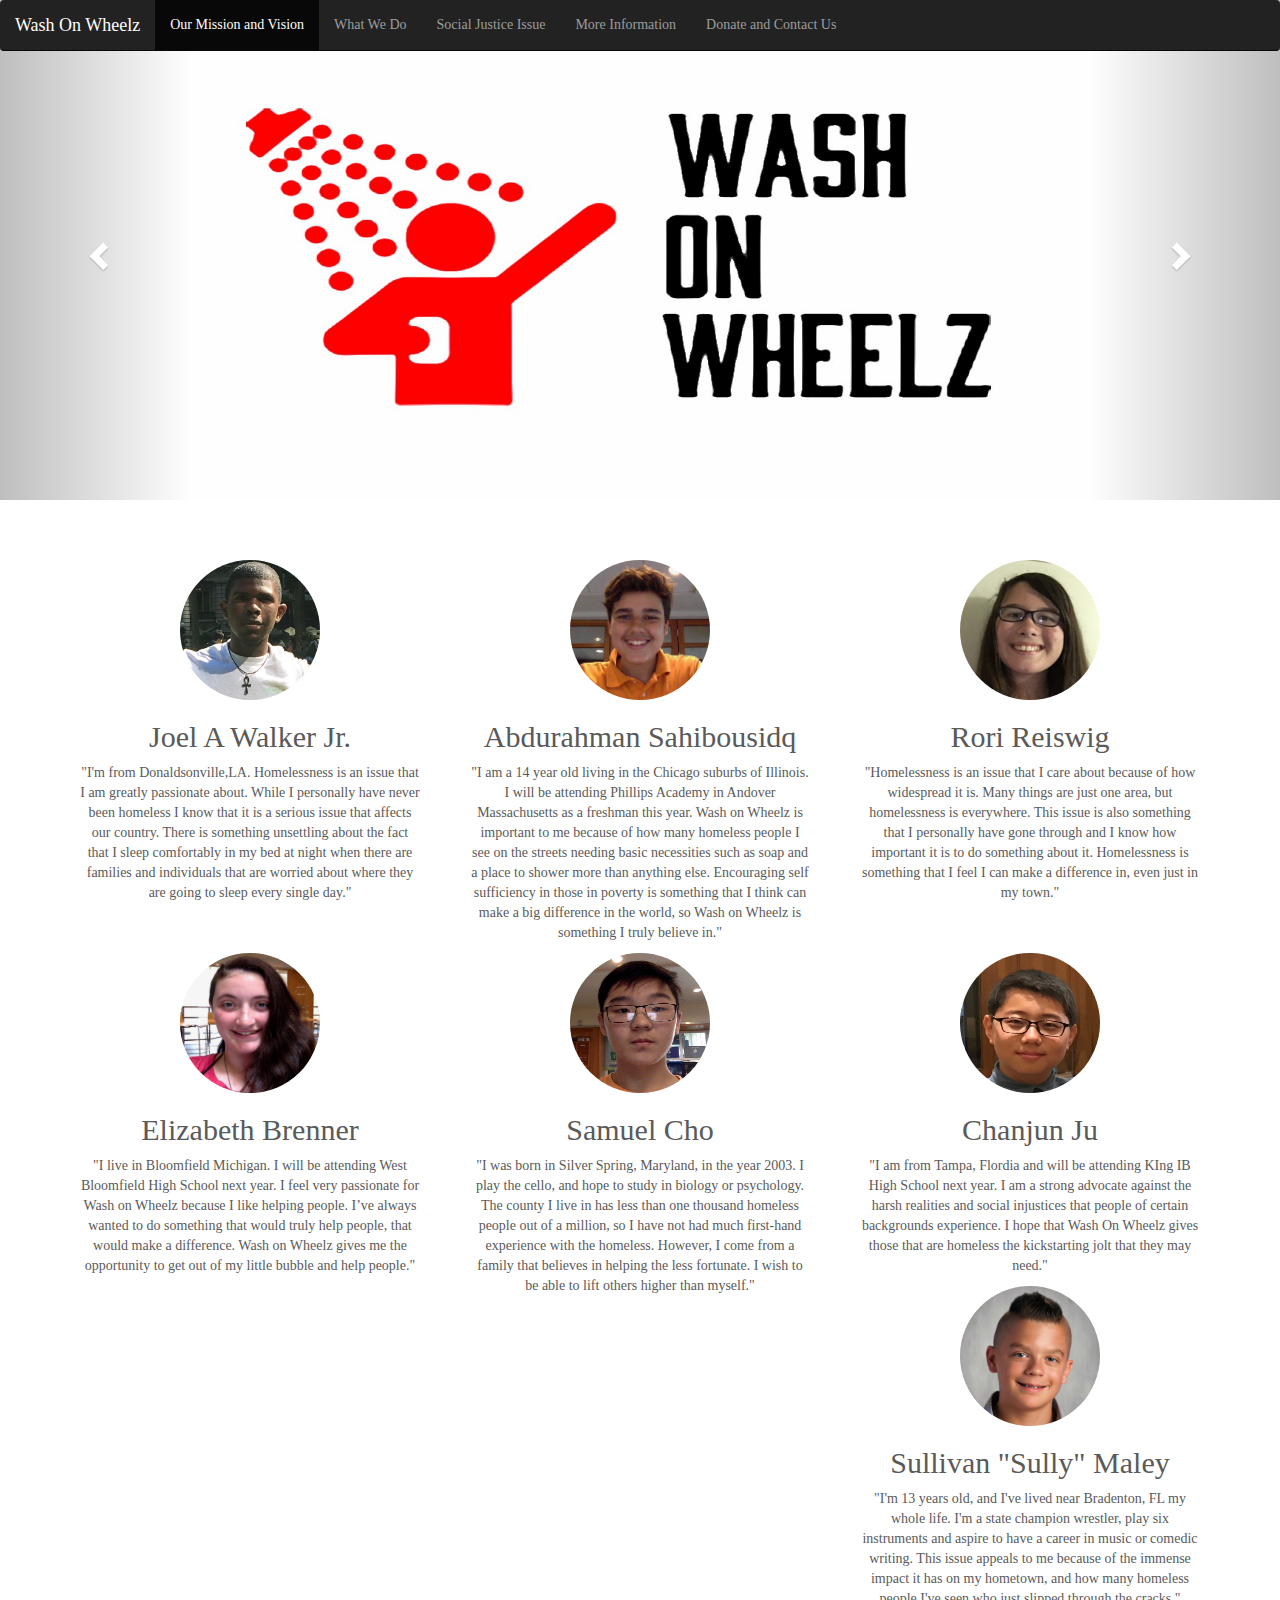
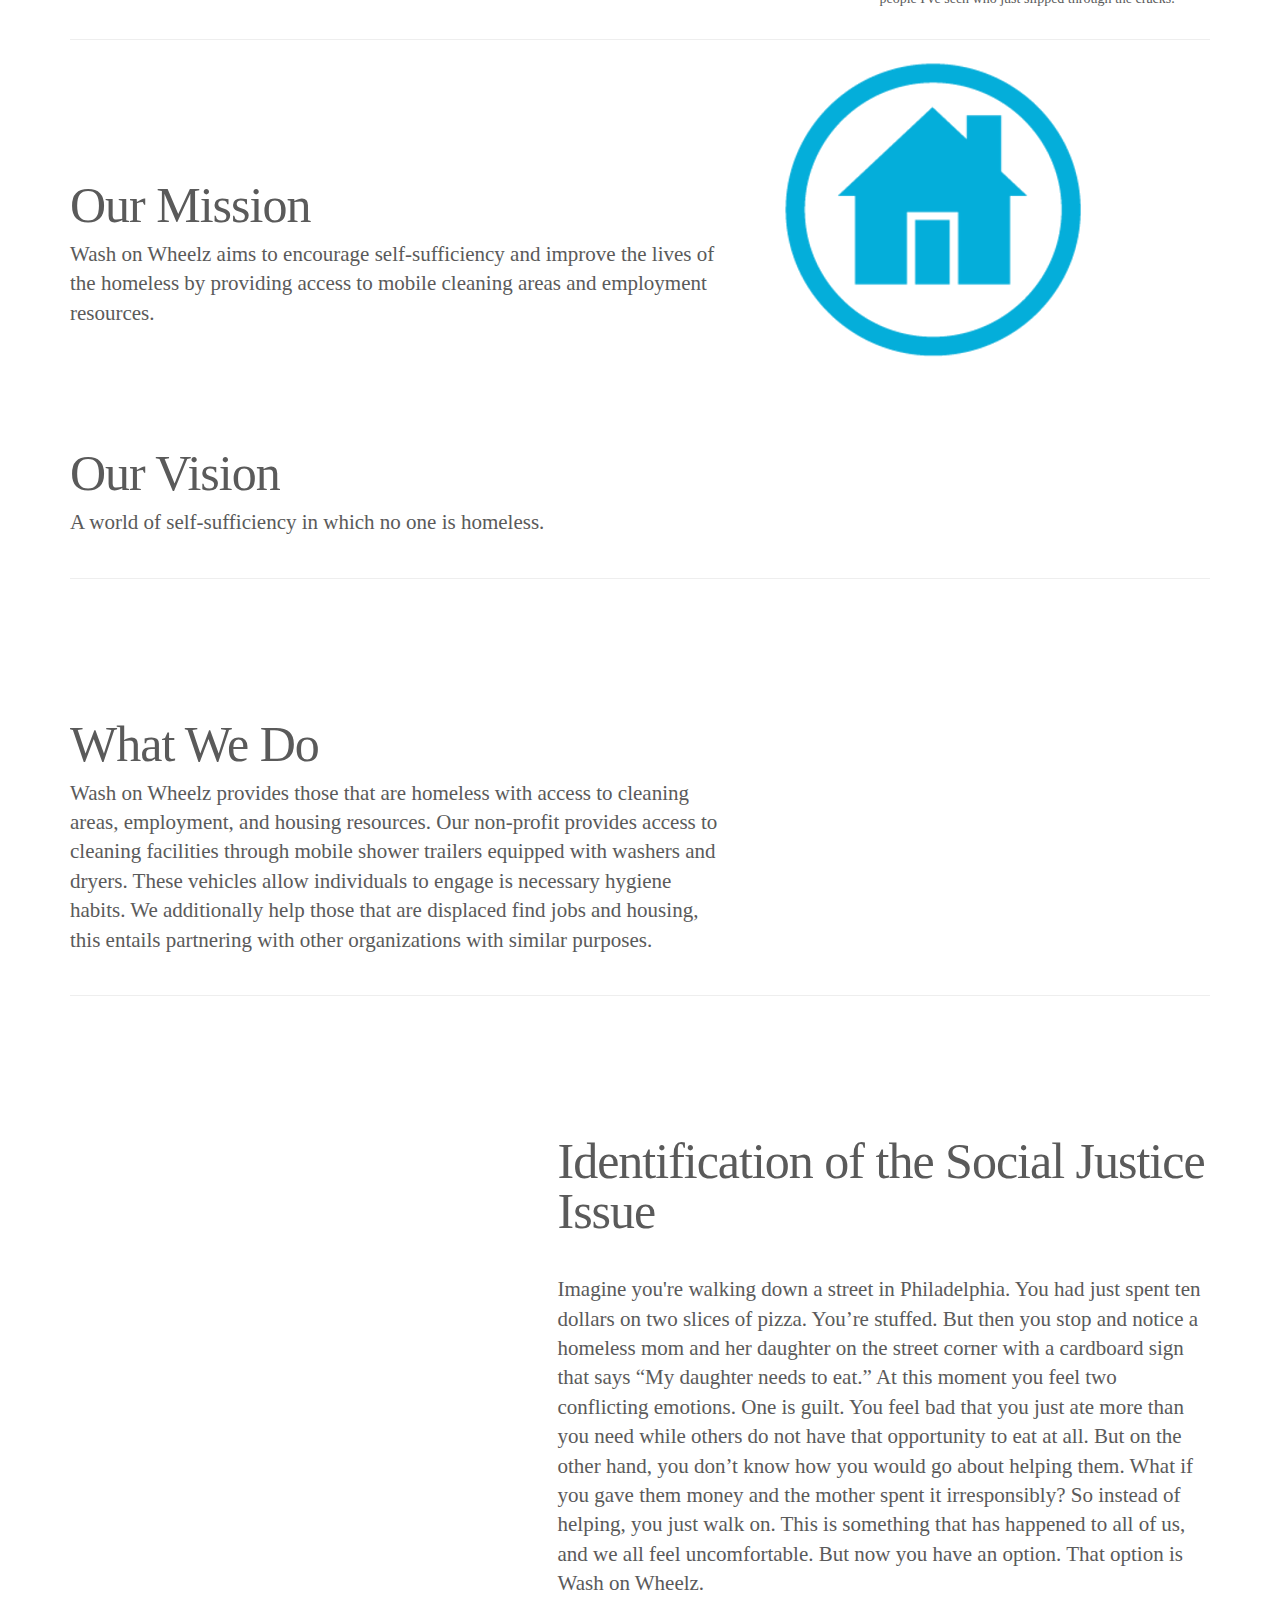
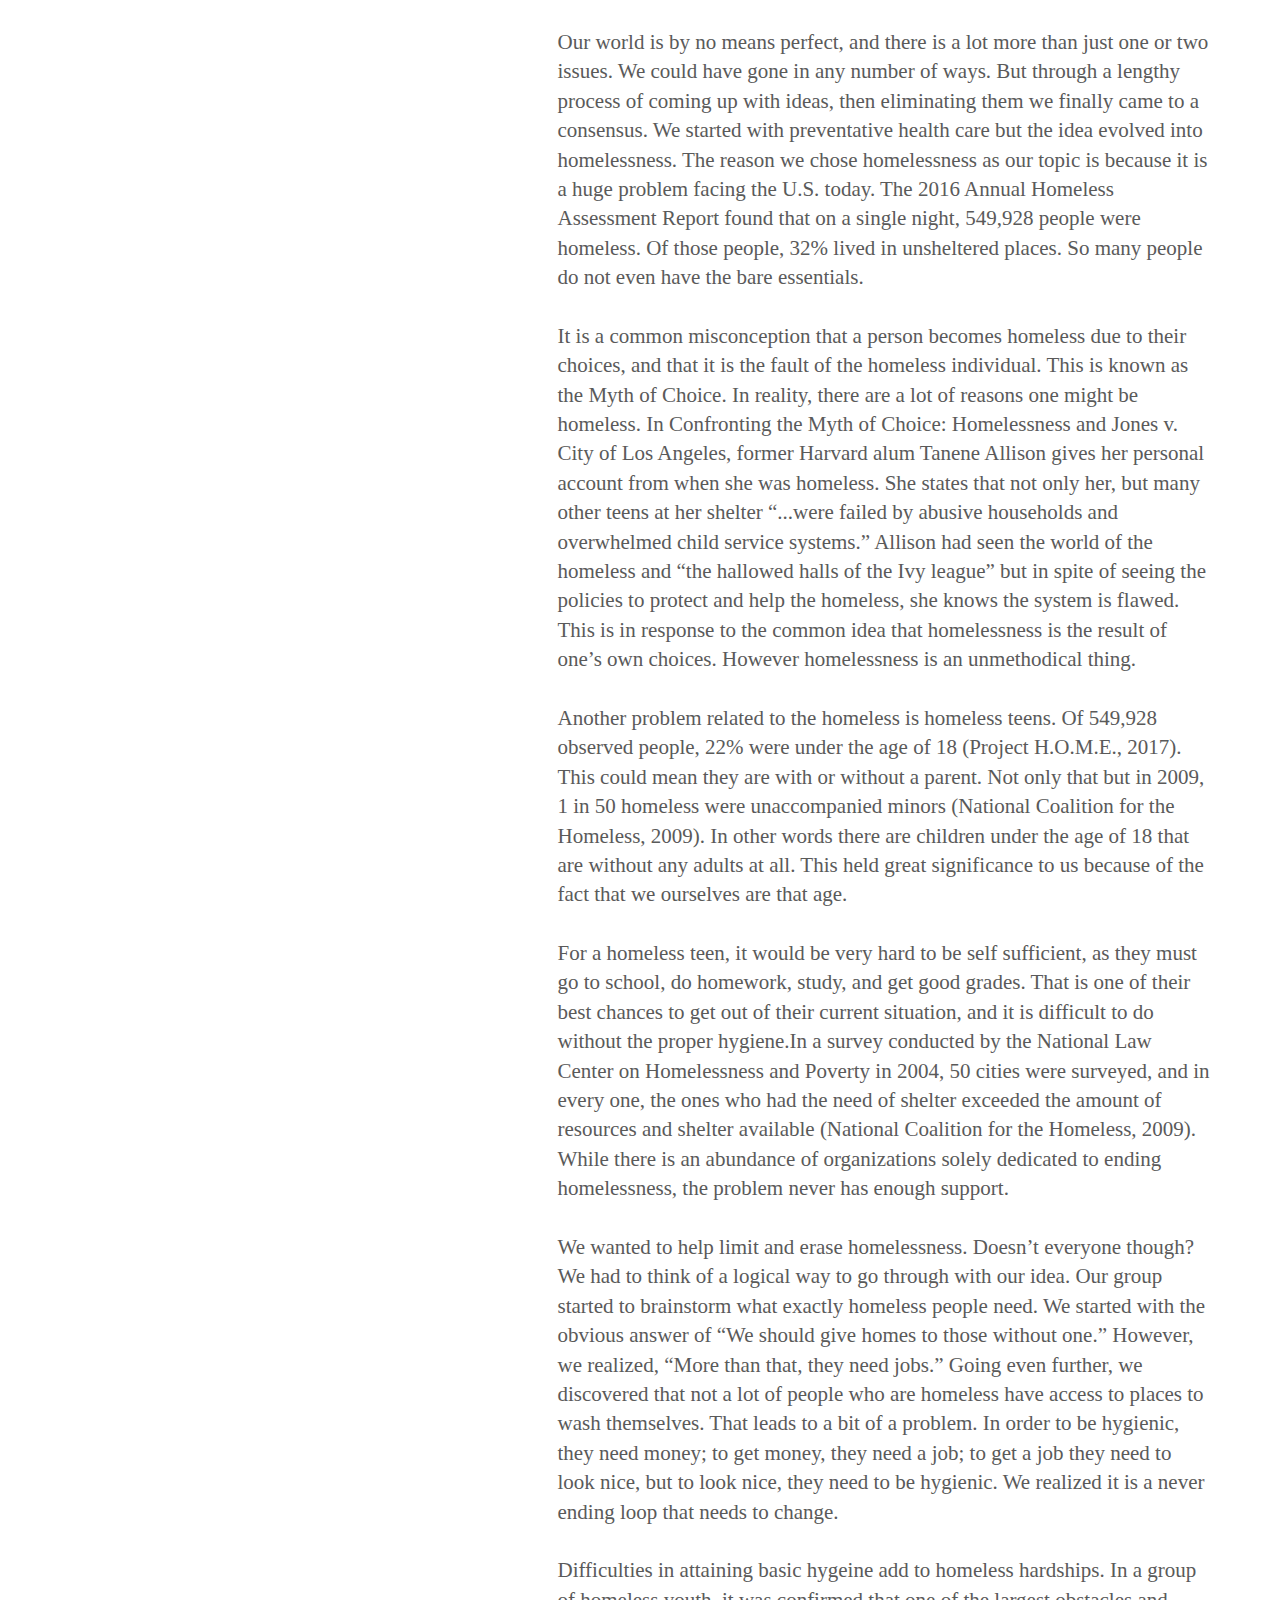
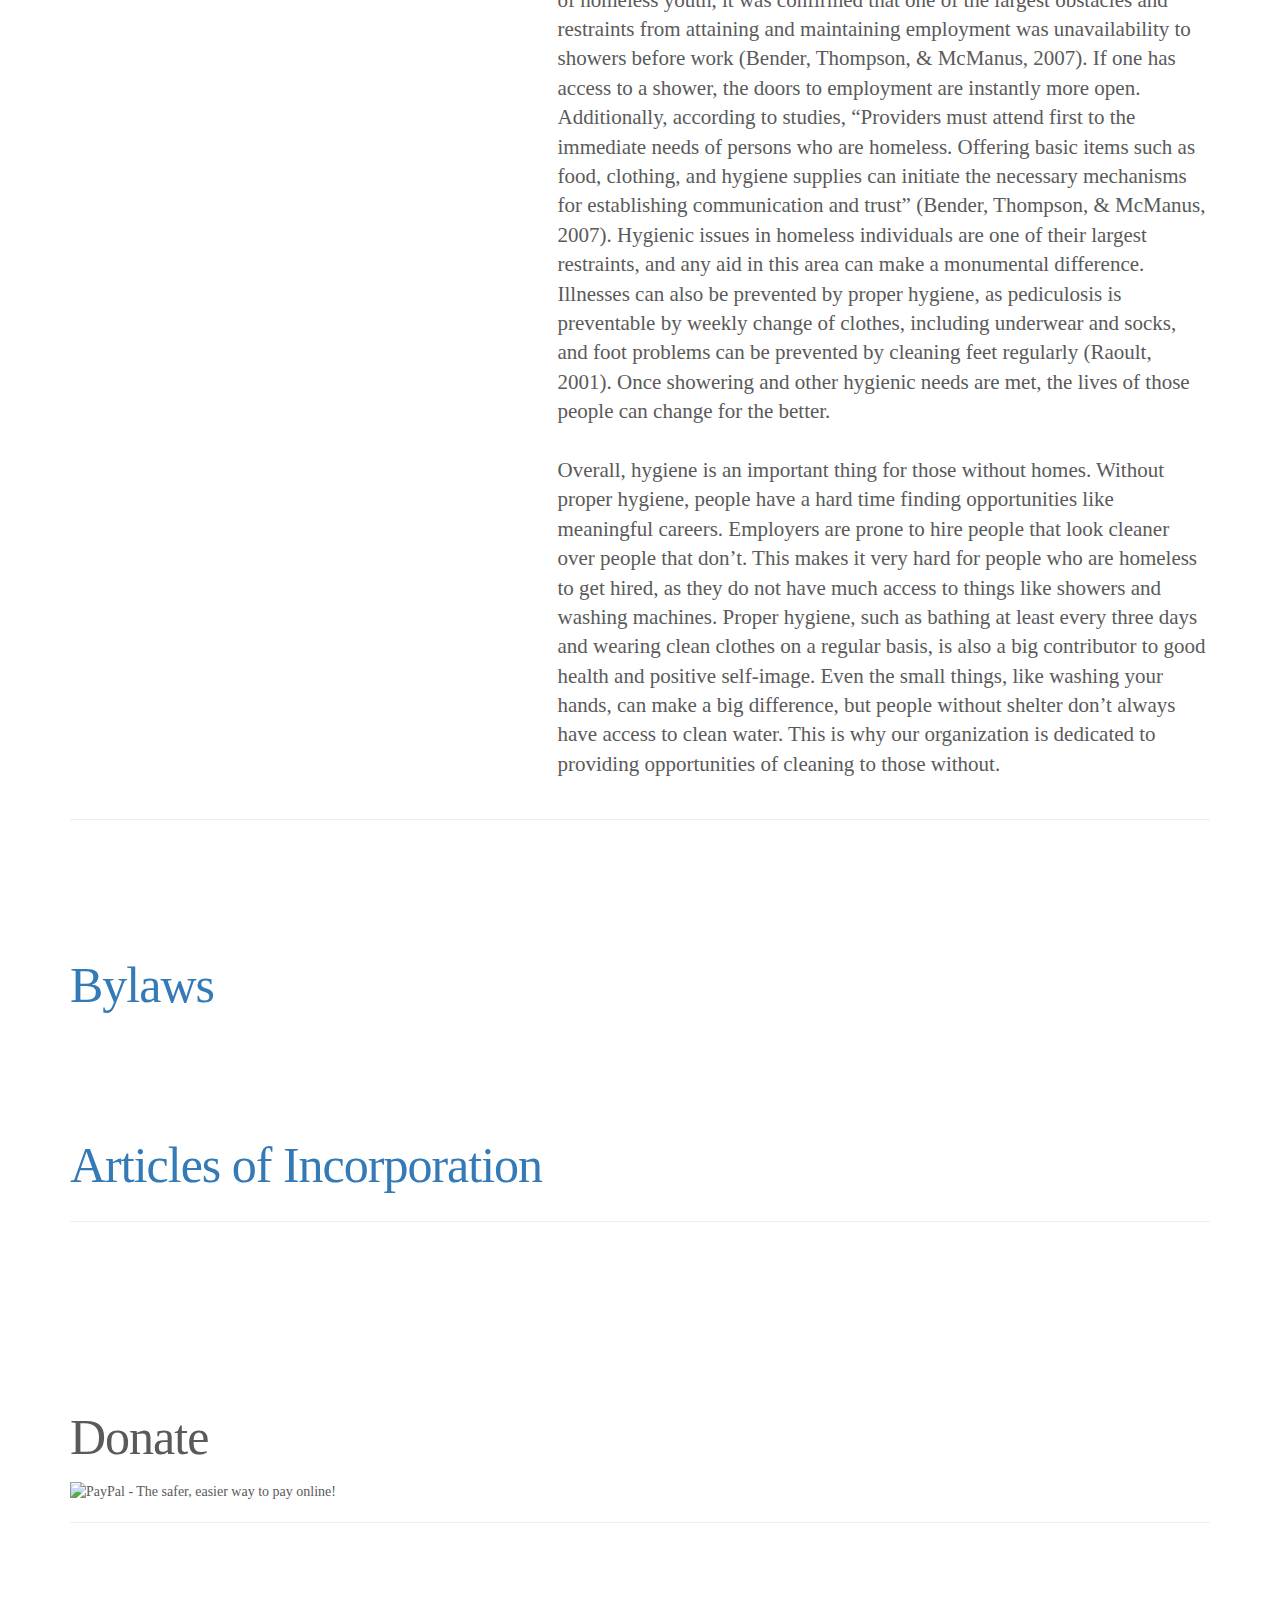
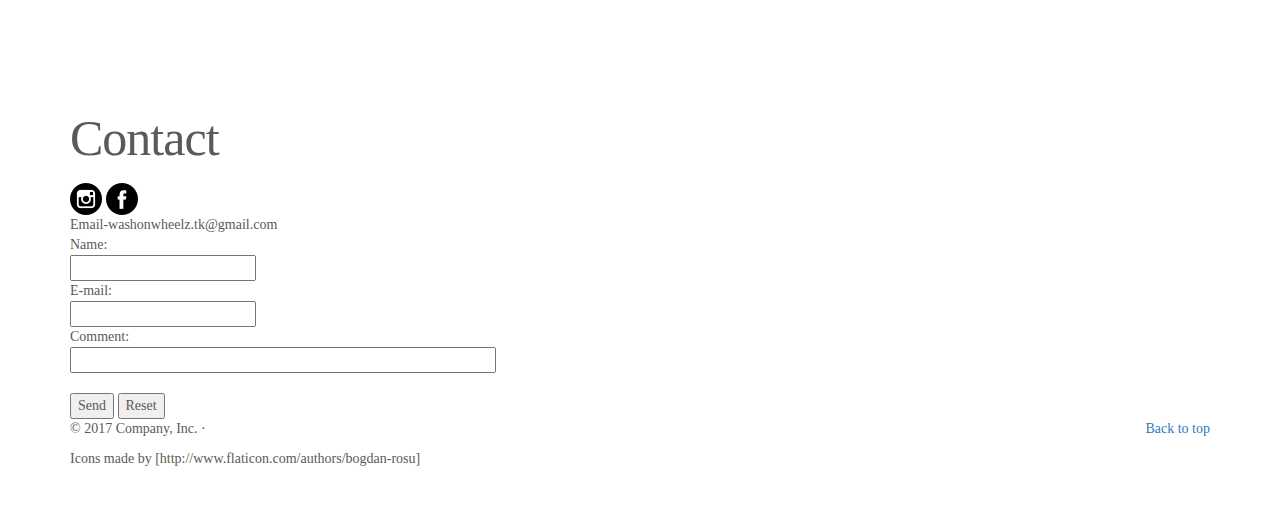
==== commit 6693731b: "upload 15" ====
--- a/index.html
+++ b/index.html
@@ -344,25 +344,8 @@
 <input type="submit" value="Send">
 <input type="reset" value="Reset">
 </form>
-                
-                
-                
-          <form method="post" name="contact_form"
-action="mailto:washonwheelz.tk@gmail.com">
-    Your Name:
-    <input type="text" name="name">
-    Email Address:
-    <input type="text" name="email">
-    Message:
-    <textarea name="message"></textarea>
-    <input type="submit" value="Submit">
-</form>      
-                
-                
-                
-                
-                
-                
+                    
+                       
                 
         </div>
         <div class="col-md-5 col-md-pull-7">
